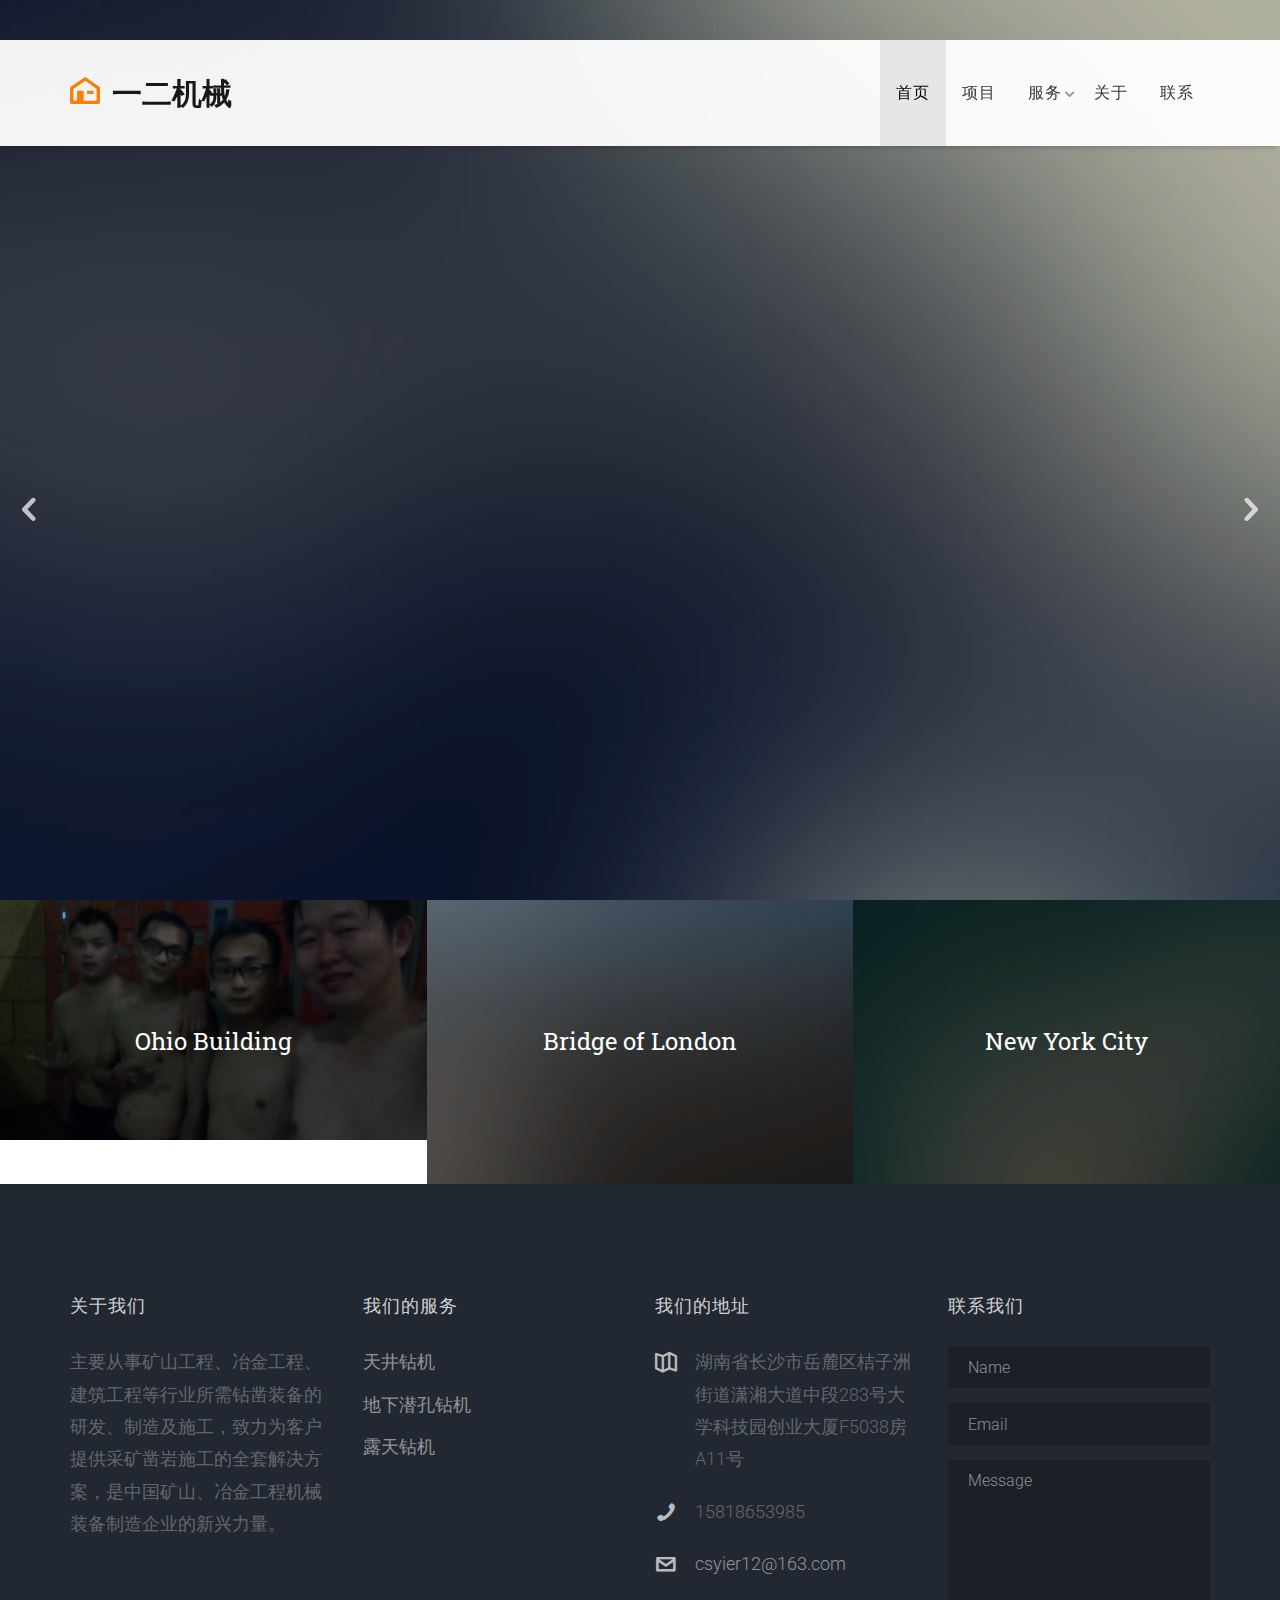
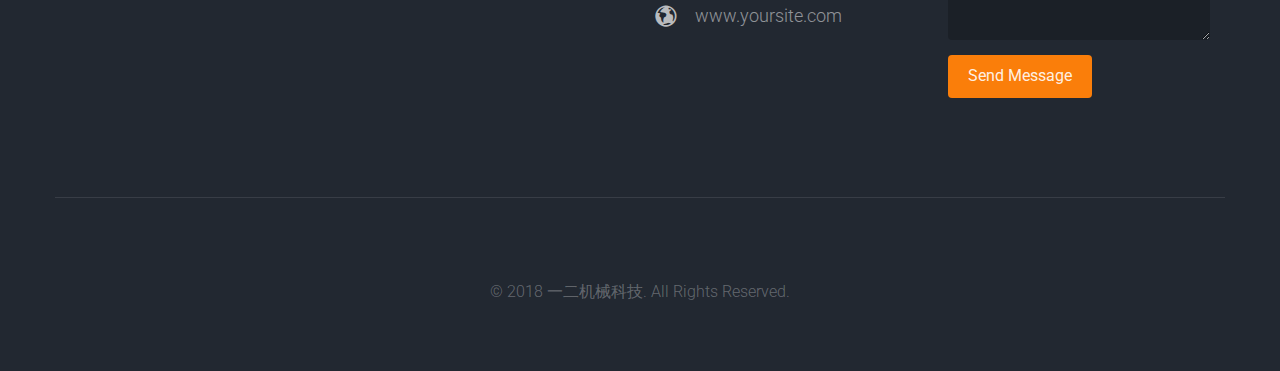
==== index.html @ ba4bfc46 "init" ====
<!DOCTYPE html>
<!--[if lt IE 7]>      <html class="no-js lt-ie9 lt-ie8 lt-ie7"> <![endif]-->
<!--[if IE 7]>         <html class="no-js lt-ie9 lt-ie8"> <![endif]-->
<!--[if IE 8]>         <html class="no-js lt-ie9"> <![endif]-->
<!--[if gt IE 8]><!--> <html class="no-js"> <!--<![endif]-->
	<head>
	<meta charset="utf-8">
	<meta http-equiv="X-UA-Compatible" content="IE=edge">
	<title>Beam &mdash; 100% Free Fully Responsive HTML5 Template by FREEHTML5.co</title>
	<meta name="viewport" content="width=device-width, initial-scale=1">
	<meta name="description" content="Free HTML5 Template by FREEHTML5.CO" />
	<meta name="keywords" content="free html5, free template, free bootstrap, html5, css3, mobile first, responsive" />
	<meta name="author" content="FREEHTML5.CO" />

  <!-- 
	//////////////////////////////////////////////////////

	FREE HTML5 TEMPLATE 
	DESIGNED & DEVELOPED by FREEHTML5.CO
		
	Website: 		http://freehtml5.co/
	Email: 			info@freehtml5.co
	Twitter: 		http://twitter.com/fh5co
	Facebook: 		https://www.facebook.com/fh5co

	//////////////////////////////////////////////////////
	 -->

  	<!-- Facebook and Twitter integration -->
	<meta property="og:title" content=""/>
	<meta property="og:image" content=""/>
	<meta property="og:url" content=""/>
	<meta property="og:site_name" content=""/>
	<meta property="og:description" content=""/>
	<meta name="twitter:title" content="" />
	<meta name="twitter:image" content="" />
	<meta name="twitter:url" content="" />
	<meta name="twitter:card" content="" />

	<!-- Place favicon.ico and apple-touch-icon.png in the root directory -->
	<link rel="shortcut icon" href="favicon.ico">

	<link href='https://fonts.googleapis.com/css?family=Roboto:400,100,300,700,900' rel='stylesheet' type='text/css'>
	<link href="https://fonts.googleapis.com/css?family=Roboto+Slab:300,400,700" rel="stylesheet">
	
	<!-- Animate.css -->
	<link rel="stylesheet" href="css/animate.css">
	<!-- Icomoon Icon Fonts-->
	<link rel="stylesheet" href="css/icomoon.css">
	<!-- Bootstrap  -->
	<link rel="stylesheet" href="css/bootstrap.css">
	<!-- Superfish -->
	<link rel="stylesheet" href="css/superfish.css">
	<!-- Flexslider  -->
	<link rel="stylesheet" href="css/flexslider.css">

	<link rel="stylesheet" href="css/style.css">


	<!-- Modernizr JS -->
	<script src="js/modernizr-2.6.2.min.js"></script>
	<!-- FOR IE9 below -->
	<!--[if lt IE 9]>
	<script src="js/respond.min.js"></script>
	<![endif]-->

	</head>
	<body>
		<div id="fh5co-wrapper">
		<div id="fh5co-page">
		<div id="fh5co-header">
			<header id="fh5co-header-section">
				<div class="container">
					<div class="nav-header">
						<a href="#" class="js-fh5co-nav-toggle fh5co-nav-toggle"><i></i></a>
						<h1 id="fh5co-logo"><a href="index.html"><i class="icon-home2"></i>一二机械</a></h1>
						<!-- START #fh5co-menu-wrap -->
						<nav id="fh5co-menu-wrap" role="navigation">
							<ul class="sf-menu" id="fh5co-primary-menu">
								<li>
									<a class="active" href="index.html">首页</a>
								</li>
								<li><a href="work.html">项目</a></li>
								<li>
									<a href="services.html" class="fh5co-sub-ddown">服务</a>
									 <ul class="fh5co-sub-menu">
									 	<li><a href="left-sidebar.html">Web Development</a></li>
									 	<li><a href="right-sidebar.html">Branding &amp; Identity</a></li>
										<li>
											<a href="#" class="fh5co-sub-ddown">Free HTML5</a>
											<ul class="fh5co-sub-menu">
												<li><a href="http://freehtml5.co/preview/?item=build-free-html5-bootstrap-template" target="_blank">Build</a></li>
												<li><a href="http://freehtml5.co/preview/?item=work-free-html5-template-bootstrap" target="_blank">Work</a></li>
												<li><a href="http://freehtml5.co/preview/?item=light-free-html5-template-bootstrap" target="_blank">Light</a></li>
												<li><a href="http://freehtml5.co/preview/?item=relic-free-html5-template-using-bootstrap" target="_blank">Relic</a></li>
												<li><a href="http://freehtml5.co/preview/?item=display-free-html5-template-using-bootstrap" target="_blank">Display</a></li>
												<li><a href="http://freehtml5.co/preview/?item=sprint-free-html5-template-bootstrap" target="_blank">Sprint</a></li>
											</ul>
										</li>
										<li><a href="#">UI Animation</a></li>
										<li><a href="#">Copywriting</a></li>
										<li><a href="#">Photography</a></li> 
									</ul>
								</li>
								<li><a href="about.html">关于</a></li>
								<li><a href="contact.html">联系</a></li>
							</ul>
						</nav>
					</div>
				</div>
			</header>		
		</div>
		<!-- end:fh5co-header -->
		<aside id="fh5co-hero" class="js-fullheight">
			<div class="flexslider js-fullheight">
				<ul class="slides">
			   	<li style="background-image: url(images/slide_1.jpg);">
			   		<div class="overlay-gradient"></div>
			   		<div class="container">
			   			<div class="col-md-5 col-sm-6 col-xs-12 js-fullheight slider-text">
			   				<div class="slider-text-inner">
			   					<div class="desc">
			   						<h2>We shape our buildings; thereafter they shape Us.</h2>
			   						<p><a href="#" class="btn btn-primary btn-outline">View Details</a></p>
			   					</div>
			   				</div>
			   			</div>
			   		</div>
			   	</li>
			   	<li style="background-image: url(images/slide_2.jpg);">
			   		<div class="overlay-gradient"></div>
			   		<div class="container">
			   			<div class="col-md-5 col-sm-6 col-xs-12 js-fullheight slider-text">
			   				<div class="slider-text-inner">
			   					<div class="desc">
			   						<h2>Architecture is a visual art, and the buildings speak for themselves.</h2>
			   						<p><a href="#" class="btn btn-primary btn-outline">View Details</a></p>
			   					</div>
			   				</div>
			   			</div>
			   		</div>
			   	</li>
			   	<li style="background-image: url(images/slide_3.jpg);">
			   		<div class="overlay-gradient"></div>
			   		<div class="container">
			   			<div class="col-md-5 col-sm-6 col-xs-12 js-fullheight slider-text">
			   				<div class="slider-text-inner">
			   					<div class="desc">
			   						<h2>Architecture begins where engineering ends.</h2>
			   						<p><a href="#" class="btn btn-primary btn-outline">View Details</a></p>
			   					</div>
			   				</div>
			   			</div>
			   		</div>
			   	</li>
			  	</ul>
		  	</div>
		</aside>
		<div id="fh5co-section">
			<div class="grid-project-section">
				<a href="#">
					<img src="images/test_01.jpg" alt="Project" class="img-responsive">
					<div class="desc text-center">
						<h2>Ohio Building</h2>
					</div>
				</a>
			</div>
			<div class="grid-project-section">
				<a href="#">
					<img src="images/project-2.jpg" alt="Project" class="img-responsive">
					<div class="desc text-center">
						<h2>Bridge of London</h2>
					</div>
				</a>
			</div>
			<div class="grid-project-section">
				<a href="#">
					<img src="images/project-3.jpg" alt="Project" class="img-responsive">
					<div class="desc text-center">
						<h2>New York City</h2>
					</div>
				</a>
			</div>
		</div>
		<footer>
			<div id="footer">
				<div class="container">
					<div class="row">
						<div class="col-md-3">
							<h3 class="section-title">关于我们</h3>
							<p>主要从事矿山工程、冶金工程、建筑工程等行业所需钻凿装备的研发、制造及施工，致力为客户提供采矿凿岩施工的全套解决方案，是中国矿山、冶金工程机械装备制造企业的新兴力量。
</p>
						</div>
						
						<div class="col-md-3">
							<h3 class="section-title">我们的服务</h3>
							<ul>
								<li><a href="#">天井钻机</a></li>
						<!-- 		<li><a href="#">Branding &amp; Identity</a></li> -->
								<li><a href="#">地下潜孔钻机</a></li>
								<li><a href="#">露天钻机</a></li>
					<!-- 			<li><a href="#">Free Bootstrap Template</a></li>
								<li><a href="#">Free HTML5 Template</a></li>
								<li><a href="#">Free HTML5 &amp; CSS3 Template</a></li>
								<li><a href="#">HandCrafted Templates</a></li> -->
							</ul>
						</div>

						<div class="col-md-3">
							<h3 class="section-title">我们的地址</h3>
							<ul class="contact-info">
								<li><i class="icon-map2"></i>湖南省长沙市岳麓区桔子洲街道潇湘大道中段283号大学科技园创业大厦F5038房A11号</li>
								<li><i class="icon-phone2"></i>15818653985</li>
								<li><i class="icon-envelope2"></i><a href="#">csyier12@163.com</a></li>
								<li><i class="icon-globe2"></i><a href="#">www.yoursite.com</a></li>
							</ul>
						</div>
						<div class="col-md-3">
							<h3 class="section-title">联系我们</h3>
							<form class="contact-form">
								<div class="form-group">
									<label for="name" class="sr-only">Name</label>
									<input type="name" class="form-control" id="name" placeholder="Name">
								</div>
								<div class="form-group">
									<label for="email" class="sr-only">Email</label>
									<input type="email" class="form-control" id="email" placeholder="Email">
								</div>
								<div class="form-group">
									<label for="message" class="sr-only">Message</label>
									<textarea class="form-control" id="message" rows="7" placeholder="Message"></textarea>
								</div>
								<div class="form-group">
									<input type="submit" id="btn-submit" class="btn btn-send-message btn-md" value="Send Message">
								</div>
							</form>
						</div>
					</div>
					<div class="row copy-right">
						<div class="col-md-6 col-md-offset-3 text-center">
						<!-- 	<p class="fh5co-social-icons">
								<a href="#"><i class="icon-twitter2"></i></a>
								<a href="#"><i class="icon-facebook2"></i></a>
								<a href="#"><i class="icon-instagram"></i></a>
								<a href="#"><i class="icon-dribbble2"></i></a>
								<a href="#"><i class="icon-youtube"></i></a>
							</p> -->

	
							<p>©  2018 一二机械科技. All Rights Reserved. <br>
			<!-- 					Made with <i class="icon-heart3"></i> by <a href="http://freehtml5.co/" target="_blank">Freehtml5.co</a> 
								/ Demo Images: <a href="https://unsplash.com/" target="_blank">Unsplash </a>,<a href="https://pexels.com/" target="_blank"> Pexels</a> <br> Colored Icons: <a href="http://flaticon.com" target="_blank">Flaticon</a> -->

							</p>
						</div>
					</div>
				</div>
			</div>
		</footer>
	

	</div>
	<!-- END fh5co-page -->

	</div>
	<!-- END fh5co-wrapper -->

	<!-- jQuery -->


	<script src="js/jquery.min.js"></script>
	<!-- jQuery Easing -->
	<script src="js/jquery.easing.1.3.js"></script>
	<!-- Bootstrap -->
	<script src="js/bootstrap.min.js"></script>
	<!-- Waypoints -->
	<script src="js/jquery.waypoints.min.js"></script>
	<!-- Superfish -->
	<script src="js/hoverIntent.js"></script>
	<script src="js/superfish.js"></script>
	<!-- Flexslider -->
	<script src="js/jquery.flexslider-min.js"></script>

	<!-- Main JS (Do not remove) -->
	<script src="js/main.js"></script>

	</body>
</html>
---- css/icomoon.css ----
@font-face {
    font-family: 'icomoon';
    src:    url('fonts/icomoon.eot?1oniuf');
    src:    url('fonts/icomoon.eot?1oniuf#iefix') format('embedded-opentype'),
        url('fonts/icomoon.ttf?1oniuf') format('truetype'),
        url('fonts/icomoon.woff?1oniuf') format('woff'),
        url('fonts/icomoon.svg?1oniuf#icomoon') format('svg');
    font-weight: normal;
    font-style: normal;
}

[class^="icon-"], [class*=" icon-"] {
    /* use !important to prevent issues with browser extensions that change fonts */
    font-family: 'icomoon' !important;
    speak: none;
    font-style: normal;
    font-weight: normal;
    font-variant: normal;
    text-transform: none;
    line-height: 1;

    /* Better Font Rendering =========== */
    -webkit-font-smoothing: antialiased;
    -moz-osx-font-smoothing: grayscale;
}

.icon-mobile:before {
    content: "\e000";
}
.icon-laptop:before {
    content: "\e001";
}
.icon-desktop:before {
    content: "\e002";
}
.icon-tablet:before {
    content: "\e003";
}
.icon-phone:before {
    content: "\e004";
}
.icon-document:before {
    content: "\e005";
}
.icon-documents:before {
    content: "\e006";
}
.icon-search:before {
    content: "\e007";
}
.icon-clipboard:before {
    content: "\e008";
}
.icon-newspaper:before {
    content: "\e009";
}
.icon-notebook:before {
    content: "\e00a";
}
.icon-book-open:before {
    content: "\e00b";
}
.icon-browser:before {
    content: "\e00c";
}
.icon-calendar:before {
    content: "\e00d";
}
.icon-presentation:before {
    content: "\e00e";
}
.icon-picture:before {
    content: "\e00f";
}
.icon-pictures:before {
    content: "\e010";
}
.icon-video:before {
    content: "\e011";
}
.icon-camera:before {
    content: "\e012";
}
.icon-printer:before {
    content: "\e013";
}
.icon-toolbox:before {
    content: "\e014";
}
.icon-briefcase:before {
    content: "\e015";
}
.icon-wallet:before {
    content: "\e016";
}
.icon-gift:before {
    content: "\e017";
}
.icon-bargraph:before {
    content: "\e018";
}
.icon-grid:before {
    content: "\e019";
}
.icon-expand:before {
    content: "\e01a";
}
.icon-focus:before {
    content: "\e01b";
}
.icon-edit:before {
    content: "\e01c";
}
.icon-adjustments:before {
    content: "\e01d";
}
.icon-ribbon:before {
    content: "\e01e";
}
.icon-hourglass:before {
    content: "\e01f";
}
.icon-lock:before {
    content: "\e020";
}
.icon-megaphone:before {
    content: "\e021";
}
.icon-shield:before {
    content: "\e022";
}
.icon-trophy:before {
    content: "\e023";
}
.icon-flag:before {
    content: "\e024";
}
.icon-map:before {
    content: "\e025";
}
.icon-puzzle:before {
    content: "\e026";
}
.icon-basket:before {
    content: "\e027";
}
.icon-envelope:before {
    content: "\e028";
}
.icon-streetsign:before {
    content: "\e029";
}
.icon-telescope:before {
    content: "\e02a";
}
.icon-gears:before {
    content: "\e02b";
}
.icon-key:before {
    content: "\e02c";
}
.icon-paperclip:before {
    content: "\e02d";
}
.icon-attachment:before {
    content: "\e02e";
}
.icon-pricetags:before {
    content: "\e02f";
}
.icon-lightbulb:before {
    content: "\e030";
}
.icon-layers:before {
    content: "\e031";
}
.icon-pencil:before {
    content: "\e032";
}
.icon-tools:before {
    content: "\e033";
}
.icon-tools-2:before {
    content: "\e034";
}
.icon-scissors:before {
    content: "\e035";
}
.icon-paintbrush:before {
    content: "\e036";
}
.icon-magnifying-glass:before {
    content: "\e037";
}
.icon-circle-compass:before {
    content: "\e038";
}
.icon-linegraph:before {
    content: "\e039";
}
.icon-mic:before {
    content: "\e03a";
}
.icon-strategy:before {
    content: "\e03b";
}
.icon-beaker:before {
    content: "\e03c";
}
.icon-caution:before {
    content: "\e03d";
}
.icon-recycle:before {
    content: "\e03e";
}
.icon-anchor:before {
    content: "\e03f";
}
.icon-profile-male:before {
    content: "\e040";
}
.icon-profile-female:before {
    content: "\e041";
}
.icon-bike:before {
    content: "\e042";
}
.icon-wine:before {
    content: "\e043";
}
.icon-hotairballoon:before {
    content: "\e044";
}
.icon-globe:before {
    content: "\e045";
}
.icon-genius:before {
    content: "\e046";
}
.icon-map-pin:before {
    content: "\e047";
}
.icon-dial:before {
    content: "\e048";
}
.icon-chat:before {
    content: "\e049";
}
.icon-heart:before {
    content: "\e04a";
}
.icon-cloud:before {
    content: "\e04b";
}
.icon-upload:before {
    content: "\e04c";
}
.icon-download:before {
    content: "\e04d";
}
.icon-target:before {
    content: "\e04e";
}
.icon-hazardous:before {
    content: "\e04f";
}
.icon-piechart:before {
    content: "\e050";
}
.icon-speedometer:before {
    content: "\e051";
}
.icon-global:before {
    content: "\e052";
}
.icon-compass:before {
    content: "\e053";
}
.icon-lifesaver:before {
    content: "\e054";
}
.icon-clock:before {
    content: "\e055";
}
.icon-aperture:before {
    content: "\e056";
}
.icon-quote:before {
    content: "\e057";
}
.icon-scope:before {
    content: "\e058";
}
.icon-alarmclock:before {
    content: "\e059";
}
.icon-refresh:before {
    content: "\e05a";
}
.icon-happy:before {
    content: "\e05b";
}
.icon-sad:before {
    content: "\e05c";
}
.icon-facebook:before {
    content: "\e05d";
}
.icon-twitter:before {
    content: "\e05e";
}
.icon-googleplus:before {
    content: "\e05f";
}
.icon-rss:before {
    content: "\e060";
}
.icon-tumblr:before {
    content: "\e061";
}
.icon-linkedin:before {
    content: "\e062";
}
.icon-dribbble:before {
    content: "\e063";
}
.icon-box2:before {
    content: "\ea82";
}
.icon-write:before {
    content: "\ea83";
}
.icon-clock2:before {
    content: "\ea84";
}
.icon-reply2:before {
    content: "\ea85";
}
.icon-reply-all2:before {
    content: "\ea86";
}
.icon-forward2:before {
    content: "\ea87";
}
.icon-flag2:before {
    content: "\ea88";
}
.icon-search2:before {
    content: "\ea89";
}
.icon-trash2:before {
    content: "\ea8a";
}
.icon-envelope2:before {
    content: "\ea8b";
}
.icon-bubble:before {
    content: "\ea8c";
}
.icon-bubbles:before {
    content: "\ea8d";
}
.icon-user2:before {
    content: "\ea8e";
}
.icon-users2:before {
    content: "\ea8f";
}
.icon-cloud2:before {
    content: "\ea90";
}
.icon-download2:before {
    content: "\ea91";
}
.icon-upload2:before {
    content: "\ea92";
}
.icon-rain:before {
    content: "\ea93";
}
.icon-sun:before {
    content: "\ea94";
}
.icon-moon2:before {
    content: "\ea95";
}
.icon-bell2:before {
    content: "\ea96";
}
.icon-folder2:before {
    content: "\ea97";
}
.icon-pin2:before {
    content: "\ea98";
}
.icon-sound2:before {
    content: "\ea99";
}
.icon-microphone:before {
    content: "\ea9a";
}
.icon-camera2:before {
    content: "\ea9b";
}
.icon-image2:before {
    content: "\ea9c";
}
.icon-cog2:before {
    content: "\ea9d";
}
.icon-calendar2:before {
    content: "\ea9e";
}
.icon-book2:before {
    content: "\ea9f";
}
.icon-map-marker:before {
    content: "\eaa0";
}
.icon-store:before {
    content: "\eaa1";
}
.icon-support:before {
    content: "\eaa2";
}
.icon-tag2:before {
    content: "\eaa3";
}
.icon-heart2:before {
    content: "\eaa4";
}
.icon-video-camera:before {
    content: "\eaa5";
}
.icon-trophy2:before {
    content: "\eaa6";
}
.icon-cart:before {
    content: "\eaa7";
}
.icon-eye2:before {
    content: "\eaa8";
}
.icon-cancel:before {
    content: "\eaa9";
}
.icon-chart:before {
    content: "\eaaa";
}
.icon-target2:before {
    content: "\eaab";
}
.icon-printer2:before {
    content: "\eaac";
}
.icon-location2:before {
    content: "\eaad";
}
.icon-bookmark2:before {
    content: "\eaae";
}
.icon-monitor:before {
    content: "\eaaf";
}
.icon-cross2:before {
    content: "\eab0";
}
.icon-plus2:before {
    content: "\eab1";
}
.icon-left:before {
    content: "\eab2";
}
.icon-up:before {
    content: "\eab3";
}
.icon-browser2:before {
    content: "\eab4";
}
.icon-windows:before {
    content: "\eab5";
}
.icon-switch2:before {
    content: "\eab6";
}
.icon-dashboard:before {
    content: "\eab7";
}
.icon-play:before {
    content: "\eab8";
}
.icon-fast-forward:before {
    content: "\eab9";
}
.icon-next:before {
    content: "\eaba";
}
.icon-refresh2:before {
    content: "\eabb";
}
.icon-film:before {
    content: "\eabc";
}
.icon-home2:before {
    content: "\eabd";
}
.icon-add-to-list:before {
    content: "\e901";
}
.icon-classic-computer:before {
    content: "\e902";
}
.icon-controller-fast-backward:before {
    content: "\e903";
}
.icon-creative-commons-attribution:before {
    content: "\e904";
}
.icon-creative-commons-noderivs:before {
    content: "\e905";
}
.icon-creative-commons-noncommercial-eu:before {
    content: "\e906";
}
.icon-creative-commons-noncommercial-us:before {
    content: "\e907";
}
.icon-creative-commons-public-domain:before {
    content: "\e908";
}
.icon-creative-commons-remix:before {
    content: "\e909";
}
.icon-creative-commons-share:before {
    content: "\e90a";
}
.icon-creative-commons-sharealike:before {
    content: "\e90b";
}
.icon-creative-commons:before {
    content: "\e90c";
}
.icon-document-landscape:before {
    content: "\e90d";
}
.icon-remove-user:before {
    content: "\e90e";
}
.icon-warning:before {
    content: "\e90f";
}
.icon-arrow-bold-down:before {
    content: "\e910";
}
.icon-arrow-bold-left:before {
    content: "\e911";
}
.icon-arrow-bold-right:before {
    content: "\e912";
}
.icon-arrow-bold-up:before {
    content: "\e913";
}
.icon-arrow-down:before {
    content: "\e914";
}
.icon-arrow-left:before {
    content: "\e915";
}
.icon-arrow-long-down:before {
    content: "\e916";
}
.icon-arrow-long-left:before {
    content: "\e917";
}
.icon-arrow-long-right:before {
    content: "\e918";
}
.icon-arrow-long-up:before {
    content: "\e919";
}
.icon-arrow-right:before {
    content: "\e91a";
}
.icon-arrow-up:before {
    content: "\e91b";
}
.icon-arrow-with-circle-down:before {
    content: "\e91c";
}
.icon-arrow-with-circle-left:before {
    content: "\e91d";
}
.icon-arrow-with-circle-right:before {
    content: "\e91e";
}
.icon-arrow-with-circle-up:before {
    content: "\e91f";
}
.icon-bookmark:before {
    content: "\e920";
}
.icon-bookmarks:before {
    content: "\e921";
}
.icon-chevron-down:before {
    content: "\e922";
}
.icon-chevron-left:before {
    content: "\e923";
}
.icon-chevron-right:before {
    content: "\e924";
}
.icon-chevron-small-down:before {
    content: "\e925";
}
.icon-chevron-small-left:before {
    content: "\e926";
}
.icon-chevron-small-right:before {
    content: "\e927";
}
.icon-chevron-small-up:before {
    content: "\e928";
}
.icon-chevron-thin-down:before {
    content: "\e929";
}
.icon-chevron-thin-left:before {
    content: "\e92a";
}
.icon-chevron-thin-right:before {
    content: "\e92b";
}
.icon-chevron-thin-up:before {
    content: "\e92c";
}
.icon-chevron-up:before {
    content: "\e92d";
}
.icon-chevron-with-circle-down:before {
    content: "\e92e";
}
.icon-chevron-with-circle-left:before {
    content: "\e92f";
}
.icon-chevron-with-circle-right:before {
    content: "\e930";
}
.icon-chevron-with-circle-up:before {
    content: "\e931";
}
.icon-cloud3:before {
    content: "\e932";
}
.icon-controller-fast-forward:before {
    content: "\e933";
}
.icon-controller-jump-to-start:before {
    content: "\e934";
}
.icon-controller-next:before {
    content: "\e935";
}
.icon-controller-paus:before {
    content: "\e936";
}
.icon-controller-play:before {
    content: "\e937";
}
.icon-controller-record:before {
    content: "\e938";
}
.icon-controller-stop:before {
    content: "\e939";
}
.icon-controller-volume:before {
    content: "\e93a";
}
.icon-dot-single:before {
    content: "\e93b";
}
.icon-dots-three-horizontal:before {
    content: "\e93c";
}
.icon-dots-three-vertical:before {
    content: "\e93d";
}
.icon-dots-two-horizontal:before {
    content: "\e93e";
}
.icon-dots-two-vertical:before {
    content: "\e93f";
}
.icon-download3:before {
    content: "\e940";
}
.icon-emoji-flirt:before {
    content: "\e941";
}
.icon-flow-branch:before {
    content: "\e942";
}
.icon-flow-cascade:before {
    content: "\e943";
}
.icon-flow-line:before {
    content: "\e944";
}
.icon-flow-parallel:before {
    content: "\e945";
}
.icon-flow-tree:before {
    content: "\e946";
}
.icon-install:before {
    content: "\e947";
}
.icon-layers2:before {
    content: "\e948";
}
.icon-open-book:before {
    content: "\e949";
}
.icon-resize-100:before {
    content: "\e94a";
}
.icon-resize-full-screen:before {
    content: "\e94b";
}
.icon-save:before {
    content: "\e94c";
}
.icon-select-arrows:before {
    content: "\e94d";
}
.icon-sound-mute:before {
    content: "\e94e";
}
.icon-sound:before {
    content: "\e94f";
}
.icon-trash:before {
    content: "\e950";
}
.icon-triangle-down:before {
    content: "\e951";
}
.icon-triangle-left:before {
    content: "\e952";
}
.icon-triangle-right:before {
    content: "\e953";
}
.icon-triangle-up:before {
    content: "\e954";
}
.icon-uninstall:before {
    content: "\e955";
}
.icon-upload-to-cloud:before {
    content: "\e956";
}
.icon-upload3:before {
    content: "\e957";
}
.icon-add-user:before {
    content: "\e958";
}
.icon-address:before {
    content: "\e959";
}
.icon-adjust:before {
    content: "\e95a";
}
.icon-air:before {
    content: "\e95b";
}
.icon-aircraft-landing:before {
    content: "\e95c";
}
.icon-aircraft-take-off:before {
    content: "\e95d";
}
.icon-aircraft:before {
    content: "\e95e";
}
.icon-align-bottom:before {
    content: "\e95f";
}
.icon-align-horizontal-middle:before {
    content: "\e960";
}
.icon-align-left:before {
    content: "\e961";
}
.icon-align-right:before {
    content: "\e962";
}
.icon-align-top:before {
    content: "\e963";
}
.icon-align-vertical-middle:before {
    content: "\e964";
}
.icon-archive:before {
    content: "\e965";
}
.icon-area-graph:before {
    content: "\e966";
}
.icon-attachment2:before {
    content: "\e967";
}
.icon-awareness-ribbon:before {
    content: "\e968";
}
.icon-back-in-time:before {
    content: "\e969";
}
.icon-back:before {
    content: "\e96a";
}
.icon-bar-graph:before {
    content: "\e96b";
}
.icon-battery:before {
    content: "\e96c";
}
.icon-beamed-note:before {
    content: "\e96d";
}
.icon-bell:before {
    content: "\e96e";
}
.icon-blackboard:before {
    content: "\e96f";
}
.icon-block:before {
    content: "\e970";
}
.icon-book:before {
    content: "\e971";
}
.icon-bowl:before {
    content: "\e972";
}
.icon-box:before {
    content: "\e973";
}
.icon-briefcase2:before {
    content: "\e974";
}
.icon-browser3:before {
    content: "\e975";
}
.icon-brush:before {
    content: "\e976";
}
.icon-bucket:before {
    content: "\e977";
}
.icon-cake:before {
    content: "\e978";
}
.icon-calculator:before {
    content: "\e979";
}
.icon-calendar3:before {
    content: "\e97a";
}
.icon-camera3:before {
    content: "\e97b";
}
.icon-ccw:before {
    content: "\e97c";
}
.icon-chat2:before {
    content: "\e97d";
}
.icon-check:before {
    content: "\e97e";
}
.icon-circle-with-cross:before {
    content: "\e97f";
}
.icon-circle-with-minus:before {
    content: "\e980";
}
.icon-circle-with-plus:before {
    content: "\e981";
}
.icon-circle:before {
    content: "\e982";
}
.icon-circular-graph:before {
    content: "\e983";
}
.icon-clapperboard:before {
    content: "\e984";
}
.icon-clipboard2:before {
    content: "\e985";
}
.icon-clock3:before {
    content: "\e986";
}
.icon-code:before {
    content: "\e987";
}
.icon-cog:before {
    content: "\e988";
}
.icon-colours:before {
    content: "\e989";
}
.icon-compass2:before {
    content: "\e98a";
}
.icon-copy:before {
    content: "\e98b";
}
.icon-credit-card:before {
    content: "\e98c";
}
.icon-credit:before {
    content: "\e98d";
}
.icon-cross:before {
    content: "\e98e";
}
.icon-cup:before {
    content: "\e98f";
}
.icon-cw:before {
    content: "\e990";
}
.icon-cycle:before {
    content: "\e991";
}
.icon-database:before {
    content: "\e992";
}
.icon-dial-pad:before {
    content: "\e993";
}
.icon-direction:before {
    content: "\e994";
}
.icon-document2:before {
    content: "\e995";
}
.icon-documents2:before {
    content: "\e996";
}
.icon-drink:before {
    content: "\e997";
}
.icon-drive:before {
    content: "\e998";
}
.icon-drop:before {
    content: "\e999";
}
.icon-edit2:before {
    content: "\e99a";
}
.icon-email:before {
    content: "\e99b";
}
.icon-emoji-happy:before {
    content: "\e99c";
}
.icon-emoji-neutral:before {
    content: "\e99d";
}
.icon-emoji-sad:before {
    content: "\e99e";
}
.icon-erase:before {
    content: "\e99f";
}
.icon-eraser:before {
    content: "\e9a0";
}
.icon-export:before {
    content: "\e9a1";
}
.icon-eye:before {
    content: "\e9a2";
}
.icon-feather:before {
    content: "\e9a3";
}
.icon-flag3:before {
    content: "\e9a4";
}
.icon-flash:before {
    content: "\e9a5";
}
.icon-flashlight:before {
    content: "\e9a6";
}
.icon-flat-brush:before {
    content: "\e9a7";
}
.icon-folder-images:before {
    content: "\e9a8";
}
.icon-folder-music:before {
    content: "\e9a9";
}
.icon-folder-video:before {
    content: "\e9aa";
}
.icon-folder:before {
    content: "\e9ab";
}
.icon-forward:before {
    content: "\e9ac";
}
.icon-funnel:before {
    content: "\e9ad";
}
.icon-game-controller:before {
    content: "\e9ae";
}
.icon-gauge:before {
    content: "\e9af";
}
.icon-globe2:before {
    content: "\e9b0";
}
.icon-graduation-cap:before {
    content: "\e9b1";
}
.icon-grid2:before {
    content: "\e9b2";
}
.icon-hair-cross:before {
    content: "\e9b3";
}
.icon-hand:before {
    content: "\e9b4";
}
.icon-heart-outlined:before {
    content: "\e9b5";
}
.icon-heart3:before {
    content: "\e9b6";
}
.icon-help-with-circle:before {
    content: "\e9b7";
}
.icon-help:before {
    content: "\e9b8";
}
.icon-home:before {
    content: "\e9b9";
}
.icon-hour-glass:before {
    content: "\e9ba";
}
.icon-image-inverted:before {
    content: "\e9bb";
}
.icon-image:before {
    content: "\e9bc";
}
.icon-images:before {
    content: "\e9bd";
}
.icon-inbox:before {
    content: "\e9be";
}
.icon-infinity:before {
    content: "\e9bf";
}
.icon-info-with-circle:before {
    content: "\e9c0";
}
.icon-info:before {
    content: "\e9c1";
}
.icon-key2:before {
    content: "\e9c2";
}
.icon-keyboard:before {
    content: "\e9c3";
}
.icon-lab-flask:before {
    content: "\e9c4";
}
.icon-landline:before {
    content: "\e9c5";
}
.icon-language:before {
    content: "\e9c6";
}
.icon-laptop2:before {
    content: "\e9c7";
}
.icon-leaf:before {
    content: "\e9c8";
}
.icon-level-down:before {
    content: "\e9c9";
}
.icon-level-up:before {
    content: "\e9ca";
}
.icon-lifebuoy:before {
    content: "\e9cb";
}
.icon-light-bulb:before {
    content: "\e9cc";
}
.icon-light-down:before {
    content: "\e9cd";
}
.icon-light-up:before {
    content: "\e9ce";
}
.icon-line-graph:before {
    content: "\e9cf";
}
.icon-link:before {
    content: "\e9d0";
}
.icon-list:before {
    content: "\e9d1";
}
.icon-location-pin:before {
    content: "\e9d2";
}
.icon-location:before {
    content: "\e9d3";
}
.icon-lock-open:before {
    content: "\e9d4";
}
.icon-lock2:before {
    content: "\e9d5";
}
.icon-log-out:before {
    content: "\e9d6";
}
.icon-login:before {
    content: "\e9d7";
}
.icon-loop:before {
    content: "\e9d8";
}
.icon-magnet:before {
    content: "\e9d9";
}
.icon-magnifying-glass2:before {
    content: "\e9da";
}
.icon-mail:before {
    content: "\e9db";
}
.icon-man:before {
    content: "\e9dc";
}
.icon-map2:before {
    content: "\e9dd";
}
.icon-mask:before {
    content: "\e9de";
}
.icon-medal:before {
    content: "\e9df";
}
.icon-megaphone2:before {
    content: "\e9e0";
}
.icon-menu:before {
    content: "\e9e1";
}
.icon-message:before {
    content: "\e9e2";
}
.icon-mic2:before {
    content: "\e9e3";
}
.icon-minus:before {
    content: "\e9e4";
}
.icon-mobile2:before {
    content: "\e9e5";
}
.icon-modern-mic:before {
    content: "\e9e6";
}
.icon-moon:before {
    content: "\e9e7";
}
.icon-mouse:before {
    content: "\e9e8";
}
.icon-music:before {
    content: "\e9e9";
}
.icon-network:before {
    content: "\e9ea";
}
.icon-new-message:before {
    content: "\e9eb";
}
.icon-new:before {
    content: "\e9ec";
}
.icon-news:before {
    content: "\e9ed";
}
.icon-note:before {
    content: "\e9ee";
}
.icon-notification:before {
    content: "\e9ef";
}
.icon-old-mobile:before {
    content: "\e9f0";
}
.icon-old-phone:before {
    content: "\e9f1";
}
.icon-palette:before {
    content: "\e9f2";
}
.icon-paper-plane:before {
    content: "\e9f3";
}
.icon-pencil2:before {
    content: "\e9f4";
}
.icon-phone2:before {
    content: "\e9f5";
}
.icon-pie-chart:before {
    content: "\e9f6";
}
.icon-pin:before {
    content: "\e9f7";
}
.icon-plus:before {
    content: "\e9f8";
}
.icon-popup:before {
    content: "\e9f9";
}
.icon-power-plug:before {
    content: "\e9fa";
}
.icon-price-ribbon:before {
    content: "\e9fb";
}
.icon-price-tag:before {
    content: "\e9fc";
}
.icon-print:before {
    content: "\e9fd";
}
.icon-progress-empty:before {
    content: "\e9fe";
}
.icon-progress-full:before {
    content: "\e9ff";
}
.icon-progress-one:before {
    content: "\ea00";
}
.icon-progress-two:before {
    content: "\ea01";
}
.icon-publish:before {
    content: "\ea02";
}
.icon-quote2:before {
    content: "\ea03";
}
.icon-radio:before {
    content: "\ea04";
}
.icon-reply-all:before {
    content: "\ea05";
}
.icon-reply:before {
    content: "\ea06";
}
.icon-retweet:before {
    content: "\ea07";
}
.icon-rocket:before {
    content: "\ea08";
}
.icon-round-brush:before {
    content: "\ea09";
}
.icon-rss2:before {
    content: "\ea0a";
}
.icon-ruler:before {
    content: "\ea0b";
}
.icon-scissors2:before {
    content: "\ea0c";
}
.icon-share-alternitive:before {
    content: "\ea0d";
}
.icon-share:before {
    content: "\ea0e";
}
.icon-shareable:before {
    content: "\ea0f";
}
.icon-shield2:before {
    content: "\ea10";
}
.icon-shop:before {
    content: "\ea11";
}
.icon-shopping-bag:before {
    content: "\ea12";
}
.icon-shopping-basket:before {
    content: "\ea13";
}
.icon-shopping-cart:before {
    content: "\ea14";
}
.icon-shuffle:before {
    content: "\ea15";
}
.icon-signal:before {
    content: "\ea16";
}
.icon-sound-mix:before {
    content: "\ea17";
}
.icon-sports-club:before {
    content: "\ea18";
}
.icon-spreadsheet:before {
    content: "\ea19";
}
.icon-squared-cross:before {
    content: "\ea1a";
}
.icon-squared-minus:before {
    content: "\ea1b";
}
.icon-squared-plus:before {
    content: "\ea1c";
}
.icon-star-outlined:before {
    content: "\ea1d";
}
.icon-star:before {
    content: "\ea1e";
}
.icon-stopwatch:before {
    content: "\ea1f";
}
.icon-suitcase:before {
    content: "\ea20";
}
.icon-swap:before {
    content: "\ea21";
}
.icon-sweden:before {
    content: "\ea22";
}
.icon-switch:before {
    content: "\ea23";
}
.icon-tablet2:before {
    content: "\ea24";
}
.icon-tag:before {
    content: "\ea25";
}
.icon-text-document-inverted:before {
    content: "\ea26";
}
.icon-text-document:before {
    content: "\ea27";
}
.icon-text:before {
    content: "\ea28";
}
.icon-thermometer:before {
    content: "\ea29";
}
.icon-thumbs-down:before {
    content: "\ea2a";
}
.icon-thumbs-up:before {
    content: "\ea2b";
}
.icon-thunder-cloud:before {
    content: "\ea2c";
}
.icon-ticket:before {
    content: "\ea2d";
}
.icon-time-slot:before {
    content: "\ea2e";
}
.icon-tools2:before {
    content: "\ea2f";
}
.icon-traffic-cone:before {
    content: "\ea30";
}
.icon-tree:before {
    content: "\ea31";
}
.icon-trophy3:before {
    content: "\ea32";
}
.icon-tv:before {
    content: "\ea33";
}
.icon-typing:before {
    content: "\ea34";
}
.icon-unread:before {
    content: "\ea35";
}
.icon-untag:before {
    content: "\ea36";
}
.icon-user:before {
    content: "\ea37";
}
.icon-users:before {
    content: "\ea38";
}
.icon-v-card:before {
    content: "\ea39";
}
.icon-video2:before {
    content: "\ea3a";
}
.icon-vinyl:before {
    content: "\ea3b";
}
.icon-voicemail:before {
    content: "\ea3c";
}
.icon-wallet2:before {
    content: "\ea3d";
}
.icon-water:before {
    content: "\ea3e";
}
.icon-500px-with-circle:before {
    content: "\ea3f";
}
.icon-500px:before {
    content: "\ea40";
}
.icon-basecamp:before {
    content: "\ea41";
}
.icon-behance:before {
    content: "\ea42";
}
.icon-creative-cloud:before {
    content: "\ea43";
}
.icon-dropbox:before {
    content: "\ea44";
}
.icon-evernote:before {
    content: "\ea45";
}
.icon-flattr:before {
    content: "\ea46";
}
.icon-foursquare:before {
    content: "\ea47";
}
.icon-google-drive:before {
    content: "\ea48";
}
.icon-google-hangouts:before {
    content: "\ea49";
}
.icon-grooveshark:before {
    content: "\ea4a";
}
.icon-icloud:before {
    content: "\ea4b";
}
.icon-mixi:before {
    content: "\ea4c";
}
.icon-onedrive:before {
    content: "\ea4d";
}
.icon-paypal:before {
    content: "\ea4e";
}
.icon-picasa:before {
    content: "\ea4f";
}
.icon-qq:before {
    content: "\ea50";
}
.icon-rdio-with-circle:before {
    content: "\ea51";
}
.icon-renren:before {
    content: "\ea52";
}
.icon-scribd:before {
    content: "\ea53";
}
.icon-sina-weibo:before {
    content: "\ea54";
}
.icon-skype-with-circle:before {
    content: "\ea55";
}
.icon-skype:before {
    content: "\ea56";
}
.icon-slideshare:before {
    content: "\ea57";
}
.icon-smashing:before {
    content: "\ea58";
}
.icon-soundcloud:before {
    content: "\ea59";
}
.icon-spotify-with-circle:before {
    content: "\ea5a";
}
.icon-spotify:before {
    content: "\ea5b";
}
.icon-swarm:before {
    content: "\ea5c";
}
.icon-vine-with-circle:before {
    content: "\ea5d";
}
.icon-vine:before {
    content: "\ea5e";
}
.icon-vk-alternitive:before {
    content: "\ea5f";
}
.icon-vk-with-circle:before {
    content: "\ea60";
}
.icon-vk:before {
    content: "\ea61";
}
.icon-xing-with-circle:before {
    content: "\ea62";
}
.icon-xing:before {
    content: "\ea63";
}
.icon-yelp:before {
    content: "\ea64";
}
.icon-dribbble-with-circle:before {
    content: "\ea65";
}
.icon-dribbble2:before {
    content: "\ea66";
}
.icon-facebook-with-circle:before {
    content: "\ea67";
}
.icon-facebook2:before {
    content: "\ea68";
}
.icon-flickr-with-circle:before {
    content: "\ea69";
}
.icon-flickr:before {
    content: "\ea6a";
}
.icon-github-with-circle:before {
    content: "\ea6b";
}
.icon-github:before {
    content: "\ea6c";
}
.icon-google-with-circle:before {
    content: "\ea6d";
}
.icon-google:before {
    content: "\ea6e";
}
.icon-instagram-with-circle:before {
    content: "\ea6f";
}
.icon-instagram:before {
    content: "\ea70";
}
.icon-lastfm-with-circle:before {
    content: "\ea71";
}
.icon-lastfm:before {
    content: "\ea72";
}
.icon-linkedin-with-circle:before {
    content: "\ea73";
}
.icon-linkedin2:before {
    content: "\ea74";
}
.icon-pinterest-with-circle:before {
    content: "\ea75";
}
.icon-pinterest:before {
    content: "\ea76";
}
.icon-rdio:before {
    content: "\ea77";
}
.icon-stumbleupon-with-circle:before {
    content: "\ea78";
}
.icon-stumbleupon:before {
    content: "\ea79";
}
.icon-tumblr-with-circle:before {
    content: "\ea7a";
}
.icon-tumblr2:before {
    content: "\ea7b";
}
.icon-twitter-with-circle:before {
    content: "\ea7c";
}
.icon-twitter2:before {
    content: "\ea7d";
}
.icon-vimeo-with-circle:before {
    content: "\ea7e";
}
.icon-vimeo:before {
    content: "\ea7f";
}
.icon-youtube-with-circle:before {
    content: "\ea80";
}
.icon-youtube:before {
    content: "\ea81";
}
.icon-home3:before {
    content: "\eabe";
}
.icon-home22:before {
    content: "\eabf";
}
.icon-home32:before {
    content: "\eac0";
}
.icon-office:before {
    content: "\eac1";
}
.icon-newspaper2:before {
    content: "\eac2";
}
.icon-pencil3:before {
    content: "\eac3";
}
.icon-pencil22:before {
    content: "\eac4";
}
.icon-quill:before {
    content: "\eac5";
}
.icon-pen:before {
    content: "\eac6";
}
.icon-blog:before {
    content: "\eac7";
}
.icon-eyedropper:before {
    content: "\eac8";
}
.icon-droplet:before {
    content: "\eac9";
}
.icon-paint-format:before {
    content: "\eaca";
}
.icon-image3:before {
    content: "\eacb";
}
.icon-images2:before {
    content: "\eacc";
}
.icon-camera4:before {
    content: "\eacd";
}
.icon-headphones:before {
    content: "\eace";
}
.icon-music2:before {
    content: "\eacf";
}
.icon-play2:before {
    content: "\ead0";
}
.icon-film2:before {
    content: "\ead1";
}
.icon-video-camera2:before {
    content: "\ead2";
}
.icon-dice:before {
    content: "\ead3";
}
.icon-pacman:before {
    content: "\ead4";
}
.icon-spades:before {
    content: "\ead5";
}
.icon-clubs:before {
    content: "\ead6";
}
.icon-diamonds:before {
    content: "\ead7";
}
.icon-bullhorn:before {
    content: "\ead8";
}
.icon-connection:before {
    content: "\ead9";
}
.icon-podcast:before {
    content: "\eada";
}
.icon-feed:before {
    content: "\eadb";
}
.icon-mic3:before {
    content: "\eadc";
}
.icon-book3:before {
    content: "\eadd";
}
.icon-books:before {
    content: "\eade";
}
.icon-library:before {
    content: "\eadf";
}
.icon-file-text:before {
    content: "\eae0";
}
.icon-profile:before {
    content: "\eae1";
}
.icon-file-empty:before {
    content: "\eae2";
}
.icon-files-empty:before {
    content: "\eae3";
}
.icon-file-text2:before {
    content: "\eae4";
}
.icon-file-picture:before {
    content: "\eae5";
}
.icon-file-music:before {
    content: "\eae6";
}
.icon-file-play:before {
    content: "\eae7";
}
.icon-file-video:before {
    content: "\eae8";
}
.icon-file-zip:before {
    content: "\eae9";
}
.icon-copy2:before {
    content: "\eaea";
}
.icon-paste:before {
    content: "\eaeb";
}
.icon-stack:before {
    content: "\eaec";
}
.icon-folder3:before {
    content: "\eaed";
}
.icon-folder-open:before {
    content: "\eaee";
}
.icon-folder-plus:before {
    content: "\eaef";
}
.icon-folder-minus:before {
    content: "\eaf0";
}
.icon-folder-download:before {
    content: "\eaf1";
}
.icon-folder-upload:before {
    content: "\eaf2";
}
.icon-price-tag2:before {
    content: "\eaf3";
}
.icon-price-tags:before {
    content: "\eaf4";
}
.icon-barcode:before {
    content: "\eaf5";
}
.icon-qrcode:before {
    content: "\eaf6";
}
.icon-ticket2:before {
    content: "\eaf7";
}
.icon-cart2:before {
    content: "\eaf8";
}
.icon-coin-dollar:before {
    content: "\eaf9";
}
.icon-coin-euro:before {
    content: "\eafa";
}
.icon-coin-pound:before {
    content: "\eafb";
}
.icon-coin-yen:before {
    content: "\eafc";
}
.icon-credit-card2:before {
    content: "\eafd";
}
.icon-calculator2:before {
    content: "\eafe";
}
.icon-lifebuoy2:before {
    content: "\eaff";
}
.icon-phone3:before {
    content: "\eb00";
}
.icon-phone-hang-up:before {
    content: "\eb01";
}
.icon-address-book:before {
    content: "\eb02";
}
.icon-envelop:before {
    content: "\eb03";
}
.icon-pushpin:before {
    content: "\eb04";
}
.icon-location3:before {
    content: "\eb05";
}
.icon-location22:before {
    content: "\eb06";
}
.icon-compass3:before {
    content: "\eb07";
}
.icon-compass22:before {
    content: "\eb08";
}
.icon-map3:before {
    content: "\eb09";
}
.icon-map22:before {
    content: "\eb0a";
}
.icon-history:before {
    content: "\eb0b";
}
.icon-clock4:before {
    content: "\eb0c";
}
.icon-clock22:before {
    content: "\eb0d";
}
.icon-alarm:before {
    content: "\eb0e";
}
.icon-bell3:before {
    content: "\eb0f";
}
.icon-stopwatch2:before {
    content: "\eb10";
}
.icon-calendar4:before {
    content: "\eb11";
}
.icon-printer3:before {
    content: "\eb12";
}
.icon-keyboard2:before {
    content: "\eb13";
}
.icon-display:before {
    content: "\eb14";
}
.icon-laptop3:before {
    content: "\eb15";
}
.icon-mobile3:before {
    content: "\eb16";
}
.icon-mobile22:before {
    content: "\eb17";
}
.icon-tablet3:before {
    content: "\eb18";
}
.icon-tv2:before {
    content: "\eb19";
}
.icon-drawer:before {
    content: "\eb1a";
}
.icon-drawer2:before {
    content: "\eb1b";
}
.icon-box-add:before {
    content: "\eb1c";
}
.icon-box-remove:before {
    content: "\eb1d";
}
.icon-download4:before {
    content: "\eb1e";
}
.icon-upload4:before {
    content: "\eb1f";
}
.icon-floppy-disk:before {
    content: "\eb20";
}
.icon-drive2:before {
    content: "\eb21";
}
.icon-database2:before {
    content: "\eb22";
}
.icon-undo:before {
    content: "\eb23";
}
.icon-redo:before {
    content: "\eb24";
}
.icon-undo2:before {
    content: "\eb25";
}
.icon-redo2:before {
    content: "\eb26";
}
.icon-forward3:before {
    content: "\eb27";
}
.icon-reply3:before {
    content: "\eb28";
}
.icon-bubble2:before {
    content: "\eb29";
}
.icon-bubbles2:before {
    content: "\eb2a";
}
.icon-bubbles22:before {
    content: "\eb2b";
}
.icon-bubble22:before {
    content: "\eb2c";
}
.icon-bubbles3:before {
    content: "\eb2d";
}
.icon-bubbles4:before {
    content: "\eb2e";
}
.icon-user3:before {
    content: "\eb2f";
}
.icon-users3:before {
    content: "\eb30";
}
.icon-user-plus:before {
    content: "\eb31";
}
.icon-user-minus:before {
    content: "\eb32";
}
.icon-user-check:before {
    content: "\eb33";
}
.icon-user-tie:before {
    content: "\eb34";
}
.icon-quotes-left:before {
    content: "\eb35";
}
.icon-quotes-right:before {
    content: "\eb36";
}
.icon-hour-glass2:before {
    content: "\eb37";
}
.icon-spinner:before {
    content: "\eb38";
}
.icon-spinner2:before {
    content: "\eb39";
}
.icon-spinner3:before {
    content: "\eb3a";
}
.icon-spinner4:before {
    content: "\eb3b";
}
.icon-spinner5:before {
    content: "\eb3c";
}
.icon-spinner6:before {
    content: "\eb3d";
}
.icon-spinner7:before {
    content: "\eb3e";
}
.icon-spinner8:before {
    content: "\eb3f";
}
.icon-spinner9:before {
    content: "\eb40";
}
.icon-spinner10:before {
    content: "\eb41";
}
.icon-spinner11:before {
    content: "\eb42";
}
.icon-binoculars:before {
    content: "\eb43";
}
.icon-search3:before {
    content: "\eb44";
}
.icon-zoom-in:before {
    content: "\eb45";
}
.icon-zoom-out:before {
    content: "\eb46";
}
.icon-enlarge:before {
    content: "\eb47";
}
.icon-shrink:before {
    content: "\eb48";
}
.icon-enlarge2:before {
    content: "\eb49";
}
.icon-shrink2:before {
    content: "\eb4a";
}
.icon-key3:before {
    content: "\eb4b";
}
.icon-key22:before {
    content: "\eb4c";
}
.icon-lock3:before {
    content: "\eb4d";
}
.icon-unlocked:before {
    content: "\eb4e";
}
.icon-wrench:before {
    content: "\eb4f";
}
.icon-equalizer:before {
    content: "\eb50";
}
.icon-equalizer2:before {
    content: "\eb51";
}
.icon-cog3:before {
    content: "\eb52";
}
.icon-cogs:before {
    content: "\eb53";
}
.icon-hammer:before {
    content: "\eb54";
}
.icon-magic-wand:before {
    content: "\eb55";
}
.icon-aid-kit:before {
    content: "\eb56";
}
.icon-bug:before {
    content: "\eb57";
}
.icon-pie-chart2:before {
    content: "\eb58";
}
.icon-stats-dots:before {
    content: "\eb59";
}
.icon-stats-bars:before {
    content: "\eb5a";
}
.icon-stats-bars2:before {
    content: "\eb5b";
}
.icon-trophy4:before {
    content: "\eb5c";
}
.icon-gift2:before {
    content: "\eb5d";
}
.icon-glass:before {
    content: "\eb5e";
}
.icon-glass2:before {
    content: "\eb5f";
}
.icon-mug:before {
    content: "\eb60";
}
.icon-spoon-knife:before {
    content: "\eb61";
}
.icon-leaf2:before {
    content: "\eb62";
}
.icon-rocket2:before {
    content: "\eb63";
}
.icon-meter:before {
    content: "\eb64";
}
.icon-meter2:before {
    content: "\eb65";
}
.icon-hammer2:before {
    content: "\eb66";
}
.icon-fire:before {
    content: "\eb67";
}
.icon-lab:before {
    content: "\eb68";
}
.icon-magnet2:before {
    content: "\eb69";
}
.icon-bin:before {
    content: "\eb6a";
}
.icon-bin2:before {
    content: "\eb6b";
}
.icon-briefcase3:before {
    content: "\eb6c";
}
.icon-airplane:before {
    content: "\eb6d";
}
.icon-truck:before {
    content: "\eb6e";
}
.icon-road:before {
    content: "\eb6f";
}
.icon-accessibility:before {
    content: "\eb70";
}
.icon-target3:before {
    content: "\eb71";
}
.icon-shield3:before {
    content: "\eb72";
}
.icon-power:before {
    content: "\eb73";
}
.icon-switch3:before {
    content: "\eb74";
}
.icon-power-cord:before {
    content: "\eb75";
}
.icon-clipboard3:before {
    content: "\eb76";
}
.icon-list-numbered:before {
    content: "\eb77";
}
.icon-list2:before {
    content: "\eb78";
}
.icon-list22:before {
    content: "\eb79";
}
.icon-tree2:before {
    content: "\eb7a";
}
.icon-menu2:before {
    content: "\eb7b";
}
.icon-menu22:before {
    content: "\eb7c";
}
.icon-menu3:before {
    content: "\eb7d";
}
.icon-menu4:before {
    content: "\eb7e";
}
.icon-cloud4:before {
    content: "\eb7f";
}
.icon-cloud-download:before {
    content: "\eb80";
}
.icon-cloud-upload:before {
    content: "\eb81";
}
.icon-cloud-check:before {
    content: "\eb82";
}
.icon-download22:before {
    content: "\eb83";
}
.icon-upload22:before {
    content: "\eb84";
}
.icon-download32:before {
    content: "\eb85";
}
.icon-upload32:before {
    content: "\eb86";
}
.icon-sphere:before {
    content: "\eb87";
}
.icon-earth:before {
    content: "\eb88";
}
.icon-link2:before {
    content: "\eb89";
}
.icon-flag4:before {
    content: "\eb8a";
}
.icon-attachment3:before {
    content: "\eb8b";
}
.icon-eye3:before {
    content: "\eb8c";
}
.icon-eye-plus:before {
    content: "\eb8d";
}
.icon-eye-minus:before {
    content: "\eb8e";
}
.icon-eye-blocked:before {
    content: "\eb8f";
}
.icon-bookmark3:before {
    content: "\eb90";
}
.icon-bookmarks2:before {
    content: "\eb91";
}
.icon-sun2:before {
    content: "\eb92";
}
.icon-contrast:before {
    content: "\eb93";
}
.icon-brightness-contrast:before {
    content: "\eb94";
}
.icon-star-empty:before {
    content: "\eb95";
}
.icon-star-half:before {
    content: "\eb96";
}
.icon-star-full:before {
    content: "\eb97";
}
.icon-heart4:before {
    content: "\eb98";
}
.icon-heart-broken:before {
    content: "\eb99";
}
.icon-man2:before {
    content: "\eb9a";
}
.icon-woman:before {
    content: "\eb9b";
}
.icon-man-woman:before {
    content: "\eb9c";
}
.icon-happy2:before {
    content: "\eb9d";
}
.icon-happy22:before {
    content: "\eb9e";
}
.icon-smile:before {
    content: "\eb9f";
}
.icon-smile2:before {
    content: "\eba0";
}
.icon-tongue:before {
    content: "\eba1";
}
.icon-tongue2:before {
    content: "\eba2";
}
.icon-sad2:before {
    content: "\eba3";
}
.icon-sad22:before {
    content: "\eba4";
}
.icon-wink:before {
    content: "\eba5";
}
.icon-wink2:before {
    content: "\eba6";
}
.icon-grin:before {
    content: "\eba7";
}
.icon-grin2:before {
    content: "\eba8";
}
.icon-cool:before {
    content: "\eba9";
}
.icon-cool2:before {
    content: "\ebaa";
}
.icon-angry:before {
    content: "\ebab";
}
.icon-angry2:before {
    content: "\ebac";
}
.icon-evil:before {
    content: "\ebad";
}
.icon-evil2:before {
    content: "\ebae";
}
.icon-shocked:before {
    content: "\ebaf";
}
.icon-shocked2:before {
    content: "\ebb0";
}
.icon-baffled:before {
    content: "\ebb1";
}
.icon-baffled2:before {
    content: "\ebb2";
}
.icon-confused:before {
    content: "\ebb3";
}
.icon-confused2:before {
    content: "\ebb4";
}
.icon-neutral:before {
    content: "\ebb5";
}
.icon-neutral2:before {
    content: "\ebb6";
}
.icon-hipster:before {
    content: "\ebb7";
}
.icon-hipster2:before {
    content: "\ebb8";
}
.icon-wondering:before {
    content: "\ebb9";
}
.icon-wondering2:before {
    content: "\ebba";
}
.icon-sleepy:before {
    content: "\ebbb";
}
.icon-sleepy2:before {
    content: "\ebbc";
}
.icon-frustrated:before {
    content: "\ebbd";
}
.icon-frustrated2:before {
    content: "\ebbe";
}
.icon-crying:before {
    content: "\ebbf";
}
.icon-crying2:before {
    content: "\ebc0";
}
.icon-point-up:before {
    content: "\ebc1";
}
.icon-point-right:before {
    content: "\ebc2";
}
.icon-point-down:before {
    content: "\ebc3";
}
.icon-point-left:before {
    content: "\ebc4";
}
.icon-warning2:before {
    content: "\ebc5";
}
.icon-notification2:before {
    content: "\ebc6";
}
.icon-question:before {
    content: "\ebc7";
}
.icon-plus3:before {
    content: "\ebc8";
}
.icon-minus2:before {
    content: "\ebc9";
}
.icon-info2:before {
    content: "\ebca";
}
.icon-cancel-circle:before {
    content: "\ebcb";
}
.icon-blocked:before {
    content: "\ebcc";
}
.icon-cross3:before {
    content: "\ebcd";
}
.icon-checkmark:before {
    content: "\ebce";
}
.icon-checkmark2:before {
    content: "\ebcf";
}
.icon-spell-check:before {
    content: "\ebd0";
}
.icon-enter:before {
    content: "\ebd1";
}
.icon-exit:before {
    content: "\ebd2";
}
.icon-play22:before {
    content: "\ebd3";
}
.icon-pause:before {
    content: "\ebd4";
}
.icon-stop:before {
    content: "\ebd5";
}
.icon-previous:before {
    content: "\ebd6";
}
.icon-next2:before {
    content: "\ebd7";
}
.icon-backward:before {
    content: "\ebd8";
}
.icon-forward22:before {
    content: "\ebd9";
}
.icon-play3:before {
    content: "\ebda";
}
.icon-pause2:before {
    content: "\ebdb";
}
.icon-stop2:before {
    content: "\ebdc";
}
.icon-backward2:before {
    content: "\ebdd";
}
.icon-forward32:before {
    content: "\ebde";
}
.icon-first:before {
    content: "\ebdf";
}
.icon-last:before {
    content: "\ebe0";
}
.icon-previous2:before {
    content: "\ebe1";
}
.icon-next22:before {
    content: "\ebe2";
}
.icon-eject:before {
    content: "\ebe3";
}
.icon-volume-high:before {
    content: "\ebe4";
}
.icon-volume-medium:before {
    content: "\ebe5";
}
.icon-volume-low:before {
    content: "\ebe6";
}
.icon-volume-mute:before {
    content: "\ebe7";
}
.icon-volume-mute2:before {
    content: "\ebe8";
}
.icon-volume-increase:before {
    content: "\ebe9";
}
.icon-volume-decrease:before {
    content: "\ebea";
}
.icon-loop2:before {
    content: "\ebeb";
}
.icon-loop22:before {
    content: "\ebec";
}
.icon-infinite:before {
    content: "\ebed";
}
.icon-shuffle2:before {
    content: "\ebee";
}
.icon-arrow-up-left:before {
    content: "\ebef";
}
.icon-arrow-up2:before {
    content: "\ebf0";
}
.icon-arrow-up-right:before {
    content: "\ebf1";
}
.icon-arrow-right2:before {
    content: "\ebf2";
}
.icon-arrow-down-right:before {
    content: "\ebf3";
}
.icon-arrow-down2:before {
    content: "\ebf4";
}
.icon-arrow-down-left:before {
    content: "\ebf5";
}
.icon-arrow-left2:before {
    content: "\ebf6";
}
.icon-arrow-up-left2:before {
    content: "\ebf7";
}
.icon-arrow-up22:before {
    content: "\ebf8";
}
.icon-arrow-up-right2:before {
    content: "\ebf9";
}
.icon-arrow-right22:before {
    content: "\ebfa";
}
.icon-arrow-down-right2:before {
    content: "\ebfb";
}
.icon-arrow-down22:before {
    content: "\ebfc";
}
.icon-arrow-down-left2:before {
    content: "\ebfd";
}
.icon-arrow-left22:before {
    content: "\ebfe";
}
.icon-circle-up:before {
    content: "\e900";
}
.icon-circle-right:before {
    content: "\ebff";
}
.icon-circle-down:before {
    content: "\ec00";
}
.icon-circle-left:before {
    content: "\ec01";
}
.icon-tab:before {
    content: "\ec02";
}
.icon-move-up:before {
    content: "\ec03";
}
.icon-move-down:before {
    content: "\ec04";
}
.icon-sort-alpha-asc:before {
    content: "\ec05";
}
.icon-sort-alpha-desc:before {
    content: "\ec06";
}
.icon-sort-numeric-asc:before {
    content: "\ec07";
}
.icon-sort-numberic-desc:before {
    content: "\ec08";
}
.icon-sort-amount-asc:before {
    content: "\ec09";
}
.icon-sort-amount-desc:before {
    content: "\ec0a";
}
.icon-command:before {
    content: "\ec0b";
}
.icon-shift:before {
    content: "\ec0c";
}
.icon-ctrl:before {
    content: "\ec0d";
}
.icon-opt:before {
    content: "\ec0e";
}
.icon-checkbox-checked:before {
    content: "\ec0f";
}
.icon-checkbox-unchecked:before {
    content: "\ec10";
}
.icon-radio-checked:before {
    content: "\ec11";
}
.icon-radio-checked2:before {
    content: "\ec12";
}
.icon-radio-unchecked:before {
    content: "\ec13";
}
.icon-crop:before {
    content: "\ec14";
}
.icon-make-group:before {
    content: "\ec15";
}
.icon-ungroup:before {
    content: "\ec16";
}
.icon-scissors3:before {
    content: "\ec17";
}
.icon-filter:before {
    content: "\ec18";
}
.icon-font:before {
    content: "\ec19";
}
.icon-ligature:before {
    content: "\ec1a";
}
.icon-ligature2:before {
    content: "\ec1b";
}
.icon-text-height:before {
    content: "\ec1c";
}
.icon-text-width:before {
    content: "\ec1d";
}
.icon-font-size:before {
    content: "\ec1e";
}
.icon-bold:before {
    content: "\ec1f";
}
.icon-underline:before {
    content: "\ec20";
}
.icon-italic:before {
    content: "\ec21";
}
.icon-strikethrough:before {
    content: "\ec22";
}
.icon-omega:before {
    content: "\ec23";
}
.icon-sigma:before {
    content: "\ec24";
}
.icon-page-break:before {
    content: "\ec25";
}
.icon-superscript:before {
    content: "\ec26";
}
.icon-subscript:before {
    content: "\ec27";
}
.icon-superscript2:before {
    content: "\ec28";
}
.icon-subscript2:before {
    content: "\ec29";
}
.icon-text-color:before {
    content: "\ec2a";
}
.icon-pagebreak:before {
    content: "\ec2b";
}
.icon-clear-formatting:before {
    content: "\ec2c";
}
.icon-table:before {
    content: "\ec2d";
}
.icon-table2:before {
    content: "\ec2e";
}
.icon-insert-template:before {
    content: "\ec2f";
}
.icon-pilcrow:before {
    content: "\ec30";
}
.icon-ltr:before {
    content: "\ec31";
}
.icon-rtl:before {
    content: "\ec32";
}
.icon-section:before {
    content: "\ec33";
}
.icon-paragraph-left:before {
    content: "\ec34";
}
.icon-paragraph-center:before {
    content: "\ec35";
}
.icon-paragraph-right:before {
    content: "\ec36";
}
.icon-paragraph-justify:before {
    content: "\ec37";
}
.icon-indent-increase:before {
    content: "\ec38";
}
.icon-indent-decrease:before {
    content: "\ec39";
}
.icon-share2:before {
    content: "\ec3a";
}
.icon-new-tab:before {
    content: "\ec3b";
}
.icon-embed:before {
    content: "\ec3c";
}
.icon-embed2:before {
    content: "\ec3d";
}
.icon-terminal:before {
    content: "\ec3e";
}
.icon-share22:before {
    content: "\ec3f";
}
.icon-mail2:before {
    content: "\ec40";
}
.icon-mail22:before {
    content: "\ec41";
}
.icon-mail3:before {
    content: "\ec42";
}
.icon-mail4:before {
    content: "\ec43";
}
.icon-amazon:before {
    content: "\ec44";
}
.icon-google2:before {
    content: "\ec45";
}
.icon-google22:before {
    content: "\ec46";
}
.icon-google3:before {
    content: "\ec47";
}
.icon-google-plus:before {
    content: "\ec48";
}
.icon-google-plus2:before {
    content: "\ec49";
}
.icon-google-plus3:before {
    content: "\ec4a";
}
.icon-hangouts:before {
    content: "\ec4b";
}
.icon-google-drive2:before {
    content: "\ec4c";
}
.icon-facebook3:before {
    content: "\ec4d";
}
.icon-facebook22:before {
    content: "\ec4e";
}
.icon-instagram2:before {
    content: "\ec4f";
}
.icon-whatsapp:before {
    content: "\ec50";
}
.icon-spotify2:before {
    content: "\ec51";
}
.icon-telegram:before {
    content: "\ec52";
}
.icon-twitter3:before {
    content: "\ec53";
}
.icon-vine2:before {
    content: "\ec54";
}
.icon-vk2:before {
    content: "\ec55";
}
.icon-renren2:before {
    content: "\ec56";
}
.icon-sina-weibo2:before {
    content: "\ec57";
}
.icon-rss3:before {
    content: "\ec58";
}
.icon-rss22:before {
    content: "\ec59";
}
.icon-youtube2:before {
    content: "\ec5a";
}
.icon-youtube22:before {
    content: "\ec5b";
}
.icon-twitch:before {
    content: "\ec5c";
}
.icon-vimeo2:before {
    content: "\ec5d";
}
.icon-vimeo22:before {
    content: "\ec5e";
}
.icon-lanyrd:before {
    content: "\ec5f";
}
.icon-flickr2:before {
    content: "\ec60";
}
.icon-flickr22:before {
    content: "\ec61";
}
.icon-flickr3:before {
    content: "\ec62";
}
.icon-flickr4:before {
    content: "\ec63";
}
.icon-dribbble3:before {
    content: "\ec64";
}
.icon-behance2:before {
    content: "\ec65";
}
.icon-behance22:before {
    content: "\ec66";
}
.icon-deviantart:before {
    content: "\ec67";
}
.icon-500px2:before {
    content: "\ec68";
}
.icon-steam:before {
    content: "\ec69";
}
.icon-steam2:before {
    content: "\ec6a";
}
.icon-dropbox2:before {
    content: "\ec6b";
}
.icon-onedrive2:before {
    content: "\ec6c";
}
.icon-github2:before {
    content: "\ec6d";
}
.icon-npm:before {
    content: "\ec6e";
}
.icon-basecamp2:before {
    content: "\ec6f";
}
.icon-trello:before {
    content: "\ec70";
}
.icon-wordpress:before {
    content: "\ec71";
}
.icon-joomla:before {
    content: "\ec72";
}
.icon-ello:before {
    content: "\ec73";
}
.icon-blogger:before {
    content: "\ec74";
}
.icon-blogger2:before {
    content: "\ec75";
}
.icon-tumblr3:before {
    content: "\ec76";
}
.icon-tumblr22:before {
    content: "\ec77";
}
.icon-yahoo:before {
    content: "\ec78";
}
.icon-yahoo2:before {
    content: "\ec79";
}
.icon-tux:before {
    content: "\ec7a";
}
.icon-appleinc:before {
    content: "\ec7b";
}
.icon-finder:before {
    content: "\ec7c";
}
.icon-android:before {
    content: "\ec7d";
}
.icon-windows2:before {
    content: "\ec7e";
}
.icon-windows8:before {
    content: "\ec7f";
}
.icon-soundcloud2:before {
    content: "\ec80";
}
.icon-soundcloud22:before {
    content: "\ec81";
}
.icon-skype2:before {
    content: "\ec82";
}
.icon-reddit:before {
    content: "\ec83";
}
.icon-hackernews:before {
    content: "\ec84";
}
.icon-wikipedia:before {
    content: "\ec85";
}
.icon-linkedin3:before {
    content: "\ec86";
}
.icon-linkedin22:before {
    content: "\ec87";
}
.icon-lastfm2:before {
    content: "\ec88";
}
.icon-lastfm22:before {
    content: "\ec89";
}
.icon-delicious:before {
    content: "\ec8a";
}
.icon-stumbleupon2:before {
    content: "\ec8b";
}
.icon-stumbleupon22:before {
    content: "\ec8c";
}
.icon-stackoverflow:before {
    content: "\ec8d";
}
.icon-pinterest2:before {
    content: "\ec8e";
}
.icon-pinterest22:before {
    content: "\ec8f";
}
.icon-xing2:before {
    content: "\ec90";
}
.icon-xing22:before {
    content: "\ec91";
}
.icon-flattr2:before {
    content: "\ec92";
}
.icon-foursquare2:before {
    content: "\ec93";
}
.icon-yelp2:before {
    content: "\ec94";
}
.icon-paypal2:before {
    content: "\ec95";
}
.icon-chrome:before {
    content: "\ec96";
}
.icon-firefox:before {
    content: "\ec97";
}
.icon-IE:before {
    content: "\ec98";
}
.icon-edge:before {
    content: "\ec99";
}
.icon-safari:before {
    content: "\ec9a";
}
.icon-opera:before {
    content: "\ec9b";
}
.icon-file-pdf:before {
    content: "\ec9c";
}
.icon-file-openoffice:before {
    content: "\ec9d";
}
.icon-file-word:before {
    content: "\ec9e";
}
.icon-file-excel:before {
    content: "\ec9f";
}
.icon-libreoffice:before {
    content: "\eca0";
}
.icon-html-five:before {
    content: "\eca1";
}
.icon-html-five2:before {
    content: "\eca2";
}
.icon-css3:before {
    content: "\eca3";
}
.icon-git:before {
    content: "\eca4";
}
.icon-codepen:before {
    content: "\eca5";
}
.icon-svg:before {
    content: "\eca6";
}
.icon-IcoMoon:before {
    content: "\eca7";
}
---- css/superfish.css ----
/*** ESSENTIAL STYLES ***/
.sf-menu, .sf-menu * {
	margin: 0;
	padding: 0;
	list-style: none;
}
.sf-menu li {
	position: relative;
}
.sf-menu ul {
	position: absolute;
	display: none;
	top: 100%;
	right: 0;
	
	z-index: 99;
}
.sf-menu > li {
	float: left;
}
.sf-menu li:hover > ul,
.sf-menu li.sfHover > ul {
	display: block;
}

.sf-menu a {
	display: block;
	position: relative;
}
.sf-menu ul ul {
	top: 0;
	left: 100%;
}


/*** DEMO SKIN ***/
.sf-menu {
	float: left;
	margin-bottom: 1em;
}
.sf-menu ul {
	box-shadow: 2px 2px 6px rgba(0,0,0,.2);
	min-width: 12em; /* allow long menu items to determine submenu width */
	*width: 12em; /* no auto sub width for IE7, see white-space comment below */
}
.sf-menu a {
	border-left: 1px solid #fff;
	border-top: 1px solid #dFeEFF; /* fallback colour must use full shorthand */
	border-top: 1px solid rgba(255,255,255,.5);
	padding: .75em 1em;
	text-decoration: none;
	zoom: 1; /* IE7 */
}
.sf-menu a {
	color: #13a;
}
.sf-menu li {
	background: #BDD2FF;
	white-space: nowrap; /* no need for Supersubs plugin */
	*white-space: normal; /* ...unless you support IE7 (let it wrap) */
	-webkit-transition: background .2s;
	transition: background .2s;
}
.sf-menu ul li {
	background: #AABDE6;
}
.sf-menu ul ul li {
	background: #9AAEDB;
}
.sf-menu li:hover,
.sf-menu li.sfHover {
	background: #CFDEFF;
	/* only transition out, not in */
	-webkit-transition: none;
	transition: none;
}

/*** arrows (for all except IE7) **/
.sf-arrows .sf-with-ul {
	padding-right: 2.5em;
	*padding-right: 1em; /* no CSS arrows for IE7 (lack pseudo-elements) */
}
/* styling for both css and generated arrows */
.sf-arrows .sf-with-ul:after {
	content: '';
	position: absolute;
	top: 50%;
	right: 1em;
	margin-top: -3px;
	height: 0;
	width: 0;
	/* order of following 3 rules important for fallbacks to work */
	border: 5px solid transparent;
	border-top-color: #dFeEFF; /* edit this to suit design (no rgba in IE8) */
	border-top-color: rgba(255,255,255,.5);
}
.sf-arrows > li > .sf-with-ul:focus:after,
.sf-arrows > li:hover > .sf-with-ul:after,
.sf-arrows > .sfHover > .sf-with-ul:after {
	border-top-color: white; /* IE8 fallback colour */
}
/* styling for right-facing arrows */
.sf-arrows ul .sf-with-ul:after {
	margin-top: -5px;
	/*margin-right: -3px;*/
	border-color: transparent;
	border-left-color: #dFeEFF; /* edit this to suit design (no rgba in IE8) */
	border-left-color: rgba(255,255,255,.5);
}
.sf-arrows ul li > .sf-with-ul:focus:after,
.sf-arrows ul li:hover > .sf-with-ul:after,
.sf-arrows ul .sfHover > .sf-with-ul:after {
	border-left-color: white;
}
---- css/style.css ----
@font-face {
  font-family: 'icomoon';
  src: url("../fonts/icomoon/icomoon.eot?srf3rx");
  src: url("../fonts/icomoon/icomoon.eot?srf3rx#iefix") format("embedded-opentype"), url("../fonts/icomoon/icomoon.ttf?srf3rx") format("truetype"), url("../fonts/icomoon/icomoon.woff?srf3rx") format("woff"), url("../fonts/icomoon/icomoon.svg?srf3rx#icomoon") format("svg");
  font-weight: normal;
  font-style: normal;
}
/* =======================================================
*
* 	Template Style 
*	Edit this section
*
* ======================================================= */
body {
  font-family: "Roboto", Arial, serif;
  line-height: 1.8;
  font-size: 16px;
  background: #fff;
  color: #848484;
  font-weight: 300;
  overflow-x: hidden;
}
body.fh5co-offcanvas {
  overflow: hidden;
}

a {
  color: #FA7E0A;
  -webkit-transition: 0.5s;
  -o-transition: 0.5s;
  transition: 0.5s;
}
a:hover {
  text-decoration: none !important;
  color: #FA7E0A !important;
}

p, ul, ol {
  margin-bottom: 1.5em;
  font-size: 18px;
  color: #848484;
  font-family: "Roboto", Arial, serif;
}

h1, h2, h3, h4, h5, h6 {
  color: #212121;
  font-family: "Roboto Slab", Arial, sans-serif;
  font-weight: 400;
  margin: 0 0 30px 0;
}

figure {
  margin-bottom: 2em;
}

::-webkit-selection {
  color: #fcfcfc;
  background: #FA7E0A;
}

::-moz-selection {
  color: #fcfcfc;
  background: #FA7E0A;
}

::selection {
  color: #fcfcfc;
  background: #FA7E0A;
}

.btn {
  margin-right: 4px;
  margin-bottom: 4px;
  font-family: "Roboto", Arial, serif;
  font-size: 16px;
  font-weight: 400;
  -webkit-transition: 0.5s;
  -o-transition: 0.5s;
  transition: 0.5s;
}
.btn.btn-sm {
  padding: 5px 20px !important;
}
.btn.btn-md {
  padding: 10px 20px !important;
}
.btn.btn-lg {
  padding: 18px 36px !important;
}
.btn:hover, .btn:active, .btn:focus {
  box-shadow: none !important;
  outline: none !important;
}

.btn-primary {
  background: #FA7E0A;
  color: #fff;
  border: 2px solid #FA7E0A;
}
.btn-primary:hover, .btn-primary:focus, .btn-primary:active {
  background: #fb8b23 !important;
  border-color: #fb8b23 !important;
}
.btn-primary.btn-outline {
  background: transparent;
  color: #FA7E0A;
  border: 2px solid #FA7E0A;
}
.btn-primary.btn-outline:hover, .btn-primary.btn-outline:focus, .btn-primary.btn-outline:active {
  background: #FA7E0A;
  color: #fff;
}

.btn-success {
  background: #5cb85c;
  color: #fff;
  border: 2px solid #5cb85c;
}
.btn-success:hover, .btn-success:focus, .btn-success:active {
  background: #4cae4c !important;
  border-color: #4cae4c !important;
}
.btn-success.btn-outline {
  background: transparent;
  color: #5cb85c;
  border: 2px solid #5cb85c;
}
.btn-success.btn-outline:hover, .btn-success.btn-outline:focus, .btn-success.btn-outline:active {
  background: #5cb85c;
  color: #fff;
}

.btn-info {
  background: #5bc0de;
  color: #fff;
  border: 2px solid #5bc0de;
}
.btn-info:hover, .btn-info:focus, .btn-info:active {
  background: #46b8da !important;
  border-color: #46b8da !important;
}
.btn-info.btn-outline {
  background: transparent;
  color: #5bc0de;
  border: 2px solid #5bc0de;
}
.btn-info.btn-outline:hover, .btn-info.btn-outline:focus, .btn-info.btn-outline:active {
  background: #5bc0de;
  color: #fff;
}

.btn-warning {
  background: #f0ad4e;
  color: #fff;
  border: 2px solid #f0ad4e;
}
.btn-warning:hover, .btn-warning:focus, .btn-warning:active {
  background: #eea236 !important;
  border-color: #eea236 !important;
}
.btn-warning.btn-outline {
  background: transparent;
  color: #f0ad4e;
  border: 2px solid #f0ad4e;
}
.btn-warning.btn-outline:hover, .btn-warning.btn-outline:focus, .btn-warning.btn-outline:active {
  background: #f0ad4e;
  color: #fff;
}

.btn-danger {
  background: #d9534f;
  color: #fff;
  border: 2px solid #d9534f;
}
.btn-danger:hover, .btn-danger:focus, .btn-danger:active {
  background: #d43f3a !important;
  border-color: #d43f3a !important;
}
.btn-danger.btn-outline {
  background: transparent;
  color: #d9534f;
  border: 2px solid #d9534f;
}
.btn-danger.btn-outline:hover, .btn-danger.btn-outline:focus, .btn-danger.btn-outline:active {
  background: #d9534f;
  color: #fff;
}

.btn-outline {
  background: none;
  border: 2px solid gray;
  font-size: 16px;
  -webkit-transition: 0.3s;
  -o-transition: 0.3s;
  transition: 0.3s;
}
.btn-outline:hover, .btn-outline:focus, .btn-outline:active {
  box-shadow: none;
}

.btn.with-arrow {
  position: relative;
  -webkit-transition: 0.3s;
  -o-transition: 0.3s;
  transition: 0.3s;
}
.btn.with-arrow i {
  visibility: hidden;
  opacity: 0;
  position: absolute;
  right: 0px;
  top: 50%;
  margin-top: -8px;
  -webkit-transition: 0.2s;
  -o-transition: 0.2s;
  transition: 0.2s;
}
.btn.with-arrow:hover {
  padding-right: 50px;
}
.btn.with-arrow:hover i {
  color: #fff;
  right: 18px;
  visibility: visible;
  opacity: 1;
}

#fh5co-header {
  position: relative;
  margin-bottom: 0;
  z-index: 9999999;
}

.fh5co-cover,
.fh5co-hero {
  position: relative;
  height: 800px;
}
@media screen and (max-width: 768px) {
  .fh5co-cover,
  .fh5co-hero {
    height: 700px;
  }
}
.fh5co-cover.fh5co-hero-2,
.fh5co-hero.fh5co-hero-2 {
  height: 600px;
}
.fh5co-cover.fh5co-hero-2 .fh5co-overlay,
.fh5co-hero.fh5co-hero-2 .fh5co-overlay {
  position: absolute !important;
  width: 100%;
  top: 0;
  left: 0;
  bottom: 0;
  right: 0;
  z-index: 1;
  background: rgba(0, 0, 0, 0.7);
}

.fh5co-overlay {
  position: absolute !important;
  width: 100%;
  top: 0;
  left: 0;
  bottom: 0;
  right: 0;
  z-index: 1;
  background: rgba(0, 0, 0, 0.3);
}

.fh5co-cover {
  background-size: cover;
  position: relative;
}
@media screen and (max-width: 768px) {
  .fh5co-cover {
    heifght: inherit;
    padding: 3em 0;
  }
}
.fh5co-cover .btn {
  padding: 1em 2em;
  opacity: .9;
  -webkit-border-radius: 30px;
  -moz-border-radius: 30px;
  -ms-border-radius: 30px;
  border-radius: 30px;
}
.fh5co-cover.fh5co-cover_2 {
  height: 600px;
}
@media screen and (max-width: 768px) {
  .fh5co-cover.fh5co-cover_2 {
    heifght: inherit;
    padding: 3em 0;
  }
}
.fh5co-cover .desc {
  top: 50%;
  position: absolute;
  width: 100%;
  margin-top: -100px;
  z-index: 2;
  color: #fff;
}
@media screen and (max-width: 768px) {
  .fh5co-cover .desc {
    padding-left: 15px;
    padding-right: 15px;
  }
}
.fh5co-cover .desc h2 {
  color: #fff;
  font-size: 55px;
  font-weight: 300;
  margin-bottom: 10px;
  line-height: 60px;
  letter-spacing: 1px;
}
@media screen and (max-width: 768px) {
  .fh5co-cover .desc h2 {
    font-size: 40px;
    line-height: 50px;
  }
}
.fh5co-cover .desc span {
  display: block;
  margin-bottom: 25px;
  font-size: 24px;
  letter-spacing: 1px;
  color: rgba(255, 255, 255, 0.8);
}
.fh5co-cover .desc span i {
  color: #DA1212;
}
.fh5co-cover .desc span a {
  color: rgba(255, 255, 255, 0.8);
}
.fh5co-cover .desc span a:hover, .fh5co-cover .desc span a:focus {
  color: #fff !important;
}
.fh5co-cover .desc span a.fh5co-site-name {
  padding-bottom: 2px;
  border-bottom: 1px solid rgba(255, 255, 255, 0.7);
}

/* Superfish Override Menu */
.sf-menu {
  margin: 0 !important;
}

.sf-menu {
  float: right;
}

.sf-menu ul {
  box-shadow: none;
  border: transparent;
  min-width: 12em;
  *width: 12em;
}

.sf-menu a {
  color: rgba(0, 0, 0, 0.8);
  padding: 2.4em 1em !important;
  font-weight: normal;
  border-left: none;
  border-top: none;
  border-top: none;
  text-decoration: none;
  zoom: 1;
  font-size: 16px;
  border-bottom: none !important;
  font-weight: 300;
  text-transform: uppercase;
  font-family: "Roboto Slab", Arial, sans-serif;
  letter-spacing: 1px;
}
.sf-menu a:hover, .sf-menu a:focus, .sf-menu a.active {
  background: #e6e6e6 !important;
  color: #000 !important;
}

.sf-menu li,
.sf-menu ul li,
.sf-menu ul ul li,
.sf-menu li:hover,
.sf-menu li.sfHover {
  background: transparent;
}

.sf-menu ul li a,
.sf-menu ul ul li a {
  text-transform: none;
  padding: 0.25em 1em !important;
  letter-spacing: 1px;
}

.sf-menu li:hover a,
.sf-menu li.sfHover a,
.sf-menu ul li:hover a,
.sf-menu ul li.sfHover a,
.sf-menu li.active a {
  color: #000;
}

.sf-menu ul li:hover,
.sf-menu ul li.sfHover {
  background: transparent;
}

.sf-menu ul li {
  background: transparent;
}

.sf-arrows .sf-with-ul {
  padding-right: 2.5em;
  *padding-right: 1em;
}

.sf-arrows .sf-with-ul:after {
  content: '';
  position: absolute;
  top: 50%;
  right: 1em;
  margin-top: -3px;
  height: 0;
  width: 0;
  border: 5px solid transparent;
  border-top-color: #ccc;
}

.sf-arrows > li > .sf-with-ul:focus:after,
.sf-arrows > li:hover > .sf-with-ul:after,
.sf-arrows > .sfHover > .sf-with-ul:after {
  border-top-color: #ccc;
}

.sf-arrows ul .sf-with-ul:after {
  margin-top: -5px;
  margin-right: -3px;
  border-color: transparent;
  border-left-color: #ccc;
}

.sf-arrows ul li > .sf-with-ul:focus:after,
.sf-arrows ul li:hover > .sf-with-ul:after,
.sf-arrows ul .sfHover > .sf-with-ul:after {
  border-left-color: #ccc;
}

#fh5co-header-section {
  background: rgba(255, 255, 255, 0.95);
  position: absolute;
  top: 40px;
  left: 0;
  padding: 0;
  width: 100%;
  z-index: 2;
  -webkit-box-shadow: 0px 5px 5px -4px rgba(0, 0, 0, 0.22);
  -moz-box-shadow: 0px 5px 5px -4px rgba(0, 0, 0, 0.22);
  -ms-box-shadow: 0px 5px 5px -4px rgba(0, 0, 0, 0.22);
  -o-box-shadow: 0px 5px 5px -4px rgba(0, 0, 0, 0.22);
  box-shadow: 0px 5px 5px -4px rgba(0, 0, 0, 0.22);
}
@media screen and (max-width: 768px) {
  #fh5co-header-section {
    padding: 2.4em 0;
  }
}

.nav-header {
  position: relative;
  float: left;
  width: 100%;
}

#fh5co-logo {
  z-index: 2;
  font-size: 30px;
  text-transform: uppercase;
  font-weight: 700;
  float: left;
  margin-bottom: 0;
  margin-top: 1.2em;
}
#fh5co-logo a {
  color: rgba(0, 0, 0, 0.9);
}
#fh5co-logo a i {
  color: #FA7E0A;
  font-size: 30px;
  padding-right: 12px;
}
#fh5co-logo a:hover, #fh5co-logo a:focus {
  color: rgba(0, 0, 0, 0.9) !important;
}
#fh5co-logo span {
  padding: 0;
  margin: 0;
  font-weight: 100;
}
@media screen and (max-width: 768px) {
  #fh5co-logo {
    width: 100%;
    float: none;
    margin-top: 0;
  }
}

#fh5co-menu-wrap {
  position: relative;
  z-index: 2;
  display: block;
  float: right;
}

#fh5co-primary-menu > li > ul li.active > a {
  color: #FA7E0A !important;
}
#fh5co-primary-menu > li > .sf-with-ul:after {
  border: none !important;
  font-family: 'icomoon';
  speak: none;
  font-style: normal;
  font-weight: normal;
  font-variant: normal;
  text-transform: none;
  line-height: 1;
  /* Better Font Rendering =========== */
  -webkit-font-smoothing: antialiased;
  -moz-osx-font-smoothing: grayscale;
  position: absolute;
  float: right;
  margin-right: 0px;
  top: 50%;
  margin-top: -7px;
  content: "\e922";
  color: rgba(0, 0, 0, 0.4);
}
#fh5co-primary-menu > li > ul li {
  position: relative;
}
#fh5co-primary-menu > li > ul li > .sf-with-ul:after {
  border: none !important;
  font-family: 'icomoon';
  speak: none;
  font-style: normal;
  font-weight: normal;
  font-variant: normal;
  text-transform: none;
  line-height: 1;
  /* Better Font Rendering =========== */
  -webkit-font-smoothing: antialiased;
  -moz-osx-font-smoothing: grayscale;
  position: absolute;
  float: right;
  margin-right: 10px;
  top: 20px;
  font-size: 16px;
  content: "\e924";
  color: rgba(0, 0, 0, 0.5);
}

#fh5co-primary-menu .fh5co-sub-menu {
  padding: 10px 7px 10px;
  background: #fff;
  left: 0;
  -webkit-box-shadow: 0 5px 15px rgba(0, 0, 0, 0.15);
  -moz-box-shadow: 0 5px 15px rgba(0, 0, 0, 0.15);
  -ms-box-shadow: 0 5px 15px rgba(0, 0, 0, 0.15);
  -o-box-shadow: 0 5px 15px rgba(0, 0, 0, 0.15);
  box-shadow: 0 5px 15px rgba(0, 0, 0, 0.15);
}
#fh5co-primary-menu .fh5co-sub-menu > li > .fh5co-sub-menu {
  left: 100%;
}

.site-header.has-image #primary-menu .sub-menu {
  border-color: #ebebeb;
  -webkit-box-shadow: 0 5px 15px 4px rgba(0, 0, 0, 0.09);
  -moz-box-shadow: 0 5px 15px 4px rgba(0, 0, 0, 0.09);
  -ms-box-shadow: 0 5px 15px 4px rgba(0, 0, 0, 0.09);
  -o-box-shadow: 0 5px 15px 4px rgba(0, 0, 0, 0.09);
  box-shadow: 0 5px 15px 4px rgba(0, 0, 0, 0.09);
}
.site-header.has-image #primary-menu .sub-menu:before {
  display: none;
}

#fh5co-primary-menu .fh5co-sub-menu a {
  letter-spacing: 0;
  padding: 0 15px;
  font-size: 18px;
  line-height: 34px;
  color: #575757 !important;
  text-transform: none;
  background: none;
}
#fh5co-primary-menu .fh5co-sub-menu a:hover {
  color: #FA7E0A !important;
  background: none !important;
}

#fh5co-hero {
  min-height: 700px;
  background: #fff url(../images/loader.gif) no-repeat center center;
}
#fh5co-hero .btn {
  color: #fff;
  text-transform: uppercase;
  letter-spacing: 3px;
  font-size: 12px;
  border: 2px solid rgba(255, 255, 255, 0.8);
}
#fh5co-hero .btn.btn-primary {
  padding: 15px 30px !important;
}
#fh5co-hero .btn:hover, #fh5co-hero .btn:focus {
  color: #fff !important;
  border: 2px solid rgba(255, 255, 255, 0.8) !important;
  background: transparent !important;
}
#fh5co-hero .flexslider {
  border: none;
  z-index: 1;
  margin-bottom: 0;
}
#fh5co-hero .flexslider .slides {
  position: relative;
  overflow: hidden;
}
#fh5co-hero .flexslider .slides li {
  background-repeat: no-repeat;
  background-size: cover;
  background-position: center center;
  min-height: 700px !important;
}
#fh5co-hero .flexslider .slides .overlay-gradient {
  position: absolute;
  top: 0;
  bottom: 0;
  left: 0;
  right: 0;
  background: rgba(0, 0, 0, 0.3);
}
#fh5co-hero .flexslider .flex-control-nav {
  bottom: 40px;
  z-index: 1000;
  display: none;
}
#fh5co-hero .flexslider .flex-control-nav li a {
  background: rgba(255, 255, 255, 0.2);
  box-shadow: none;
  width: 12px;
  height: 12px;
  cursor: pointer;
}
#fh5co-hero .flexslider .flex-control-nav li a.flex-active {
  cursor: pointer;
  background: rgba(255, 255, 255, 0.7);
}
#fh5co-hero .flexslider .flex-direction-nav {
  display: block;
}
#fh5co-hero .flexslider .flex-direction-nav a {
  top: 50%;
  margin-top: 40px;
}
#fh5co-hero .flexslider .flex-direction-nav a:before {
  font-family: 'icomoon';
  speak: none;
  font-style: normal;
  font-weight: normal;
  font-variant: normal;
  text-transform: none;
  line-height: 1;
  /* Better Font Rendering =========== */
  -webkit-font-smoothing: antialiased;
  -moz-osx-font-smoothing: grayscale;
  content: '\e923';
  color: #fff;
  text-shadow: none;
}
#fh5co-hero .flexslider .flex-direction-nav a.flex-next:before {
  font-family: 'icomoon';
  speak: none;
  font-style: normal;
  font-weight: normal;
  font-variant: normal;
  text-transform: none;
  line-height: 1;
  /* Better Font Rendering =========== */
  -webkit-font-smoothing: antialiased;
  -moz-osx-font-smoothing: grayscale;
  content: '\e924';
  color: #fff;
  text-shadow: none;
}
#fh5co-hero .flexslider .slider-text {
  display: table;
  opacity: 0;
  min-height: 700px;
  bottom: 0;
}
#fh5co-hero .flexslider .slider-text > .slider-text-inner {
  margin: 0;
  padding: 0;
  display: table-cell;
  vertical-align: middle;
  min-height: 700px;
}
#fh5co-hero .flexslider .slider-text > .slider-text-inner.desc {
  position: relative;
  top: 10%;
}
#fh5co-hero .flexslider .slider-text > .slider-text-inner .heading-section {
  font-size: 40px;
  font-weight: 400;
}
#fh5co-hero .flexslider .slider-text > .slider-text-inner .desc {
  padding: 2em;
  position: absolute;
  bottom: 0;
  left: 0;
  background: rgba(250, 126, 10, 0.7);
}
#fh5co-hero .flexslider .slider-text > .slider-text-inner h2 {
  font-size: 30px;
  font-weight: 300;
  color: #fff;
  line-height: 40px;
}
@media screen and (max-width: 768px) {
  #fh5co-hero .flexslider .slider-text > .slider-text-inner h2 {
    font-size: 40px;
  }
}
#fh5co-hero .flexslider .slider-text > .slider-text-inner .fh5co-lead {
  font-size: 20px;
  color: #fff;
}
#fh5co-hero .flexslider .slider-text > .slider-text-inner .fh5co-lead .icon-heart {
  color: #d9534f;
}

#fh5co-work-section, #fh5co-services-section,
#fh5co-team-section, #fh5co-contact-section {
  padding: 7em 0;
}

.grid-project {
  margin-bottom: 40px;
  float: left;
}
.grid-project .image {
  width: 100%;
  height: 100%;
  overflow: hidden;
  margin-bottom: 20px;
  position: relative;
  background-size: cover;
}
.grid-project .image:after {
  position: absolute;
  content: '';
  top: 0;
  bottom: 0;
  left: 0;
  right: 0;
  background: rgba(0, 0, 0, 0.2);
  opacity: 0;
  -webkit-transition: 0.5s;
  -o-transition: 0.5s;
  transition: 0.5s;
}
.grid-project .image img {
  -webkit-transition: 0.5s;
  -o-transition: 0.5s;
  transition: 0.5s;
}
.grid-project .desc h3 {
  margin-bottom: 10px;
  font-weight: 700;
  font-size: 22px;
  -webkit-transition: 0.5s;
  -o-transition: 0.5s;
  transition: 0.5s;
}
.grid-project .desc h3 a {
  color: rgba(0, 0, 0, 0.8);
}
.grid-project .desc span {
  color: rgba(0, 0, 0, 0.3);
}
.grid-project:hover .image img, .grid-project:focus .image img {
  -webkit-transform: scale(1.1);
  -moz-transform: scale(1.1);
  -ms-transform: scale(1.1);
  -o-transform: scale(1.1);
  transform: scale(1.1);
  -webkit-transition: 0.5s;
  -o-transition: 0.5s;
  transition: 0.5s;
}
.grid-project:hover .image:after, .grid-project:focus .image:after {
  opacity: 1;
}
.grid-project:hover h3, .grid-project:focus h3 {
  color: #FA7E0A;
}

#fh5co-section {
  float: left;
  width: 100%;
  display: block;
}
#fh5co-section .grid-project-section {
  width: 33.333333333%;
  float: left;
  position: relative;
  overflow: hidden;
}
#fh5co-section .grid-project-section > a > img {
  -webkit-transform: scale(1.1);
  -moz-transform: scale(1.1);
  -ms-transform: scale(1.1);
  -o-transform: scale(1.1);
  transform: scale(1.1);
  -webkit-transition: 0.5s;
  -o-transition: 0.5s;
  transition: 0.5s;
}
#fh5co-section .grid-project-section .desc {
  position: absolute;
  top: 0;
  left: 0;
  bottom: 0;
  right: 0;
  padding-top: 30%;
  z-index: 99;
}
#fh5co-section .grid-project-section .desc h2 {
  -webkit-transition: 0.3s;
  -o-transition: 0.3s;
  transition: 0.3s;
  color: #fff;
  font-weight: 400;
  font-size: 24px;
}
#fh5co-section .grid-project-section:after {
  position: absolute;
  top: 0;
  bottom: 0;
  left: 0;
  right: 0;
  background: rgba(0, 0, 0, 0.4);
  content: '';
  z-index: 9;
  -webkit-transition: 0.3s;
  -o-transition: 0.3s;
  transition: 0.3s;
}
#fh5co-section .grid-project-section:hover:after, #fh5co-section .grid-project-section:focus:after {
  background: rgba(0, 0, 0, 0.2);
}
#fh5co-section .grid-project-section:hover > a > img, #fh5co-section .grid-project-section:focus > a > img {
  -webkit-transform: scale(1.15);
  -moz-transform: scale(1.15);
  -ms-transform: scale(1.15);
  -o-transform: scale(1.15);
  transform: scale(1.15);
}
@media screen and (max-width: 768px) {
  #fh5co-section .grid-project-section {
    width: 100%;
  }
}

.services-inner {
  margin-bottom: 4em;
}
.services-inner img {
  width: 100px;
  margin-bottom: 40px;
}

.fh5co-staff img {
  margin-bottom: 1.5em;
}
.fh5co-staff h3 {
  margin: 0 0 20px 0;
  font-weight: 700;
  font-size: 24px;
}
.fh5co-staff h4 {
  margin: 0 0 20px 0;
  font-weight: 300;
  color: rgba(0, 0, 0, 0.4);
  font-family: "Roboto", Arial, serif;
}
.fh5co-staff .fh5co-social {
  text-align: center;
}
.fh5co-staff .fh5co-social a {
  color: #000;
}

.about {
  margin-bottom: 5em;
}

.fh5co-heading {
  margin-bottom: 2.5em;
}

.fh5co-social {
  padding: 0;
  margin: 0;
}
.fh5co-social li {
  padding: 0;
  margin: 0;
  list-style: none;
  display: -moz-inline-stack;
  display: inline-block;
  zoom: 1;
  *display: inline;
}
.fh5co-social li a {
  font-size: 22px;
  color: #fff;
  padding: 0;
  margin: 0;
  padding: 2px;
  display: -moz-inline-stack;
  display: inline-block;
  zoom: 1;
  *display: inline;
  -webkit-border-radius: 7px;
  -moz-border-radius: 7px;
  -ms-border-radius: 7px;
  border-radius: 7px;
}
.fh5co-social li a i {
  color: #FA7E0A;
}
.fh5co-social li a:hover {
  color: #FA7E0A;
}
.fh5co-social li a:hover, .fh5co-social li a:active, .fh5co-social li a:focus {
  outline: none;
  text-decoration: none;
}

.fh5co-table,
.fh5co-table-cell,
.fh5co-parallax {
  height: 500px;
}

.fh5co-parallax {
  background-color: #555;
  background-attachment: fixed;
  background-size: cover;
  position: relative;
}
.fh5co-parallax .overlay {
  position: absolute;
  top: 0;
  left: 0;
  right: 0;
  bottom: 0;
  background: black;
  opacity: .2;
}

@media screen and (max-width: 768px) {
  .fh5co-parallax {
    height: inherit;
    padding: 4em 0;
  }
}
.fh5co-parallax .fh5co-intro h1 {
  color: #fff;
  font-size: 70px;
  font-weight: 300;
  margin-bottom: 10px;
}
@media screen and (max-width: 768px) {
  .fh5co-parallax .fh5co-intro h1 {
    font-size: 30px;
  }
}
.fh5co-parallax .fh5co-intro p {
  color: #fff;
}
.fh5co-parallax .fh5co-intro p a {
  color: #fff;
  border-bottom: 2px solid rgba(255, 255, 255, 0.2);
}
.fh5co-parallax .fh5co-intro p a:hover {
  color: #fff;
}
.fh5co-parallax .fh5co-intro.box-area {
  padding: 40px;
  background: #222831;
}

.fh5co-table {
  display: table;
}

.fh5co-table-cell {
  display: table-cell;
  vertical-align: middle;
}

#fh5co-contact-section .contact-info {
  margin: 0;
  padding: 0;
}
#fh5co-contact-section .contact-info li {
  list-style: none;
  margin: 0 0 20px 0;
  position: relative;
  padding-left: 40px;
}
#fh5co-contact-section .contact-info li i {
  position: absolute;
  top: .3em;
  left: 0;
  font-size: 22px;
  color: rgba(0, 0, 0, 0.5);
}
#fh5co-contact-section .contact-info li a {
  font-weight: 400 !important;
  color: rgba(0, 0, 0, 0.3);
}
#fh5co-contact-section .form-control {
  -webkit-box-shadow: none;
  -moz-box-shadow: none;
  -ms-box-shadow: none;
  -o-box-shadow: none;
  box-shadow: none;
  border: none;
  border: 1px solid rgba(0, 0, 0, 0.1);
  font-size: 18px;
  font-weight: 400;
  -webkit-border-radius: 0px;
  -moz-border-radius: 0px;
  -ms-border-radius: 0px;
  border-radius: 0px;
}
#fh5co-contact-section .form-control:focus, #fh5co-contact-section .form-control:active {
  border-bottom: 1px solid rgba(0, 0, 0, 0.5);
}
#fh5co-contact-section input[type="text"] {
  height: 50px;
}
#fh5co-contact-section .form-group {
  margin-bottom: 30px;
}

.section-title {
  font-weight: 700;
}

#map {
  width: 100%;
  height: 500px;
  position: relative;
}
@media screen and (max-width: 768px) {
  #map {
    height: 200px;
  }
}

.fh5co-social-icons > a {
  padding: 4px 10px;
  color: #FA7E0A;
}
.fh5co-social-icons > a i {
  font-size: 26px;
}
.fh5co-social-icons > a:hover, .fh5co-social-icons > a:focus, .fh5co-social-icons > a:active {
  text-decoration: none;
  color: #212121;
}

#footer {
  width: 100%;
  float: left;
  background: #222831;
  padding: 7em 0 40px;
}
#footer p {
  color: rgba(255, 255, 255, 0.3);
}
#footer .section-title {
  color: rgba(255, 255, 255, 0.8);
  font-weight: 400;
  font-size: 18px;
  letter-spacing: 1px;
}
#footer .float {
  float: left;
  margin-right: 10%;
}
#footer ul {
  padding: 0;
  margin: 0;
}
#footer ul li {
  padding: 0;
  margin: 0 0 10px 0;
  list-style: none;
  color: rgba(255, 255, 255, 0.3);
}
#footer ul li a {
  color: rgba(255, 255, 255, 0.5);
  text-decoration: none !important;
}
#footer ul li a:hover {
  color: #fff;
}
#footer .contact-info {
  margin: 0 0 60px 0;
  padding: 0;
}
#footer .contact-info li {
  list-style: none;
  margin: 0 0 20px 0;
  position: relative;
  padding-left: 40px;
}
#footer .contact-info li i {
  position: absolute;
  top: 5px;
  left: 0;
  font-size: 22px;
  color: rgba(255, 255, 255, 0.7);
}
#footer .contact-info li a {
  color: rgba(255, 255, 255, 0.5);
}
#footer .contact-form .form-group input[type="name"],
#footer .contact-form .form-group input[type="text"],
#footer .contact-form .form-group input[type="email"],
#footer .contact-form .form-group textarea {
  font-size: 16px;
}
#footer .contact-form .form-group input[type="name"]::-webkit-input-placeholder,
#footer .contact-form .form-group input[type="text"]::-webkit-input-placeholder,
#footer .contact-form .form-group input[type="email"]::-webkit-input-placeholder,
#footer .contact-form .form-group textarea::-webkit-input-placeholder {
  color: rgba(255, 255, 255, 0.5);
}
#footer .contact-form .form-group input[type="name"]:-moz-placeholder,
#footer .contact-form .form-group input[type="text"]:-moz-placeholder,
#footer .contact-form .form-group input[type="email"]:-moz-placeholder,
#footer .contact-form .form-group textarea:-moz-placeholder {
  /* Firefox 18- */
  color: rgba(255, 255, 255, 0.5);
}
#footer .contact-form .form-group input[type="name"]::-moz-placeholder,
#footer .contact-form .form-group input[type="text"]::-moz-placeholder,
#footer .contact-form .form-group input[type="email"]::-moz-placeholder,
#footer .contact-form .form-group textarea::-moz-placeholder {
  /* Firefox 19+ */
  color: rgba(255, 255, 255, 0.5);
}
#footer .contact-form .form-group input[type="name"]:-ms-input-placeholder,
#footer .contact-form .form-group input[type="text"]:-ms-input-placeholder,
#footer .contact-form .form-group input[type="email"]:-ms-input-placeholder,
#footer .contact-form .form-group textarea:-ms-input-placeholder {
  color: rgba(255, 255, 255, 0.5);
}
#footer .contact-form .form-group input {
  color: rgba(255, 255, 255, 0.5);
  background: transparent;
  border: none;
  background: rgba(0, 0, 0, 0.2);
  box-shadow: none;
}
#footer .contact-form .form-group textarea {
  color: rgba(255, 255, 255, 0.5);
  background: transparent;
  border: none;
  background: rgba(0, 0, 0, 0.2);
  box-shadow: none;
}
#footer #btn-submit {
  color: rgba(255, 255, 255, 0.9) !important;
  background: #FA7E0A !important;
}
#footer .copy-right {
  border-top: 1px solid rgba(255, 255, 255, 0.1);
  padding-top: 5em;
  margin-top: 5em;
}
#footer .copy-right p {
  color: rgba(255, 255, 255, 0.3);
  font-size: 16px;
}
#footer .copy-right p a {
  color: rgba(255, 255, 255, 0.5);
}

.js .animate-box {
  opacity: 0;
}

#fh5co-wrapper {
  overflow-x: hidden;
  position: relative;
}

.fh5co-offcanvas {
  overflow: hidden;
}
.fh5co-offcanvas #fh5co-wrapper {
  overflow: hidden !important;
}

#fh5co-page {
  position: relative;
  -webkit-transition: 0.5s;
  -o-transition: 0.5s;
  transition: 0.5s;
}
.fh5co-offcanvas #fh5co-page {
  -moz-transform: translateX(-240px);
  -webkit-transform: translateX(-240px);
  -ms-transform: translateX(-240px);
  -o-transform: translateX(-240px);
  transform: translateX(-240px);
}

@media screen and (max-width: 768px) {
  #fh5co-menu-wrap {
    display: none;
  }
}

#offcanvas-menu {
  position: absolute;
  top: 0;
  bottom: 0;
  z-index: 99;
  background: #222;
  right: -240px;
  width: 240px;
  padding: 20px;
  overflow-y: scroll !important;
}
#offcanvas-menu ul {
  padding: 0;
  margin: 0;
}
#offcanvas-menu ul li {
  padding: 0;
  margin: 0 0 10px 0;
  list-style: none;
}
#offcanvas-menu ul li a {
  font-size: 18px;
  color: rgba(255, 255, 255, 0.4);
}
#offcanvas-menu ul li a:hover {
  color: #FA7E0A;
}
#offcanvas-menu ul li > .fh5co-sub-menu {
  margin-top: 9px;
  padding-left: 20px;
}
#offcanvas-menu ul li.active > a {
  color: #FA7E0A;
}
#offcanvas-menu ul .fh5co-sub-menu {
  display: block !important;
}

.fh5co-nav-toggle {
  cursor: pointer;
  text-decoration: none;
}
.fh5co-nav-toggle.active i::before, .fh5co-nav-toggle.active i::after {
  background: #000;
}
.fh5co-nav-toggle.dark.active i::before, .fh5co-nav-toggle.dark.active i::after {
  background: #000;
}
.fh5co-nav-toggle:hover, .fh5co-nav-toggle:focus, .fh5co-nav-toggle:active {
  outline: none;
  border-bottom: none !important;
}
.fh5co-nav-toggle i {
  position: relative;
  display: -moz-inline-stack;
  display: inline-block;
  zoom: 1;
  *display: inline;
  width: 30px;
  height: 2px;
  color: #000;
  font: bold 14px/.4 Helvetica;
  text-transform: uppercase;
  text-indent: -55px;
  background: #000;
  transition: all .2s ease-out;
}
.fh5co-nav-toggle i::before, .fh5co-nav-toggle i::after {
  content: '';
  width: 30px;
  height: 2px;
  background: #000;
  position: absolute;
  left: 0;
  -webkit-transition: 0.2s;
  -o-transition: 0.2s;
  transition: 0.2s;
}
.fh5co-nav-toggle.dark i {
  position: relative;
  color: #000;
  background: #000;
  transition: all .2s ease-out;
}
.fh5co-nav-toggle.dark i::before, .fh5co-nav-toggle.dark i::after {
  background: #000;
  -webkit-transition: 0.2s;
  -o-transition: 0.2s;
  transition: 0.2s;
}

.fh5co-nav-toggle i::before {
  top: -7px;
}

.fh5co-nav-toggle i::after {
  bottom: -7px;
}

.fh5co-nav-toggle:hover i::before {
  top: -10px;
}

.fh5co-nav-toggle:hover i::after {
  bottom: -10px;
}

.fh5co-nav-toggle.active i {
  background: transparent;
}

.fh5co-nav-toggle.active i::before {
  top: 0;
  -webkit-transform: rotateZ(45deg);
  -moz-transform: rotateZ(45deg);
  -ms-transform: rotateZ(45deg);
  -o-transform: rotateZ(45deg);
  transform: rotateZ(45deg);
}

.fh5co-nav-toggle.active i::after {
  bottom: 0;
  -webkit-transform: rotateZ(-45deg);
  -moz-transform: rotateZ(-45deg);
  -ms-transform: rotateZ(-45deg);
  -o-transform: rotateZ(-45deg);
  transform: rotateZ(-45deg);
}

.fh5co-nav-toggle {
  position: absolute;
  top: 0px;
  right: 0px;
  z-index: 9999;
  display: block;
  margin: 0 auto;
  display: none;
  cursor: pointer;
}
@media screen and (max-width: 768px) {
  .fh5co-nav-toggle {
    display: block;
    top: 0px;
  }
}

@media screen and (max-width: 480px) {
  .col-xxs-12 {
    float: none;
    width: 100%;
  }
}

.row-bottom-padded-lg {
  padding-bottom: 7em;
}
@media screen and (max-width: 768px) {
  .row-bottom-padded-lg {
    padding-bottom: 2em;
  }
}

.row-top-padded-lg {
  padding-top: 7em;
}
@media screen and (max-width: 768px) {
  .row-top-padded-lg {
    padding-top: 2em;
  }
}

.row-bottom-padded-md {
  padding-bottom: 4em;
}
@media screen and (max-width: 768px) {
  .row-bottom-padded-md {
    padding-bottom: 2em;
  }
}

.row-top-padded-md {
  padding-top: 4em;
}
@media screen and (max-width: 768px) {
  .row-top-padded-md {
    padding-top: 2em;
  }
}

.row-bottom-padded-sm {
  padding-bottom: 2em;
}
@media screen and (max-width: 768px) {
  .row-bottom-padded-sm {
    padding-bottom: 2em;
  }
}

.row-top-padded-sm {
  padding-top: 2em;
}
@media screen and (max-width: 768px) {
  .row-top-padded-sm {
    padding-top: 2em;
  }
}

.border-bottom {
  border-bottom: 1px solid rgba(0, 0, 0, 0.06);
}

.lead {
  line-height: 1.8;
}

.no-js #loader {
  display: none;
}

.js #loader {
  display: block;
  position: absolute;
  left: 100px;
  top: 0;
}

.fh5co-loader {
  position: fixed;
  left: 0px;
  top: 0px;
  width: 100%;
  height: 100%;
  z-index: 9999;
  background: url(../images/hourglass.svg) center no-repeat #222222;
}

/*# sourceMappingURL=style.css.map */
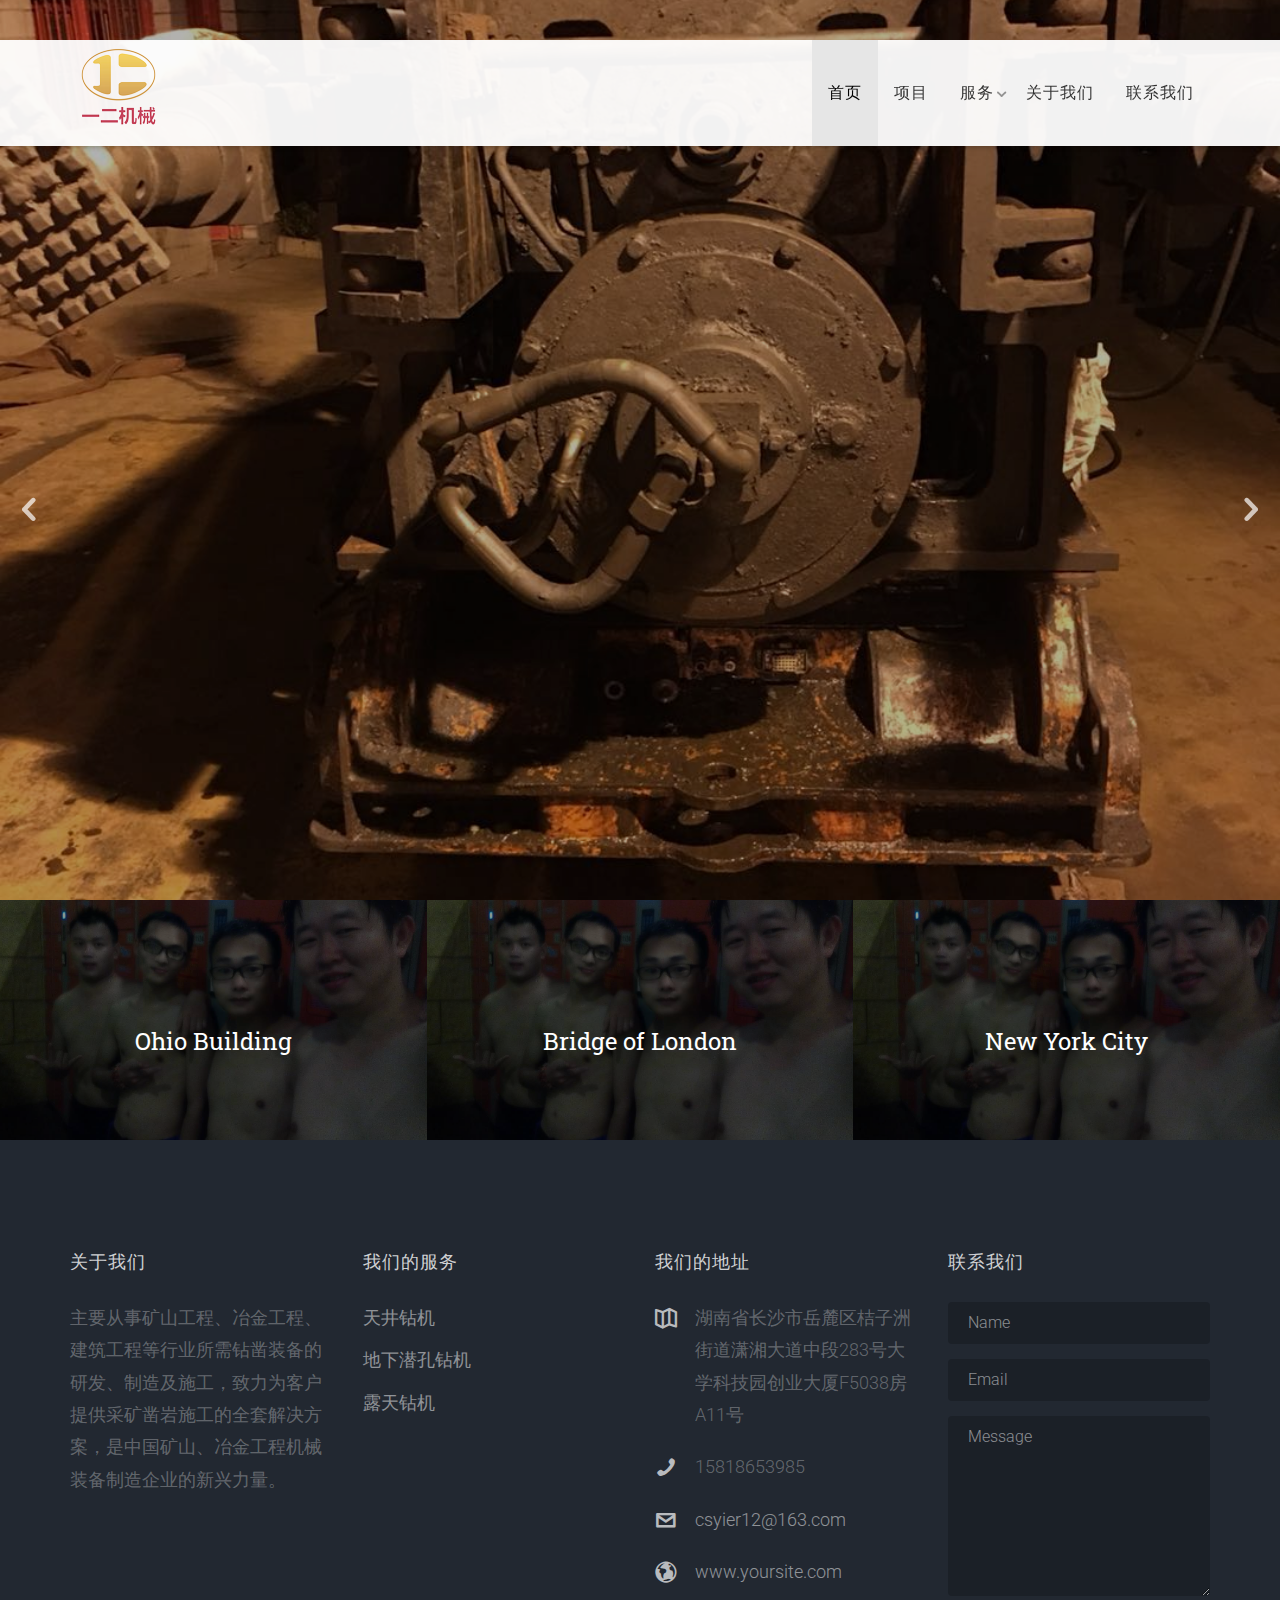
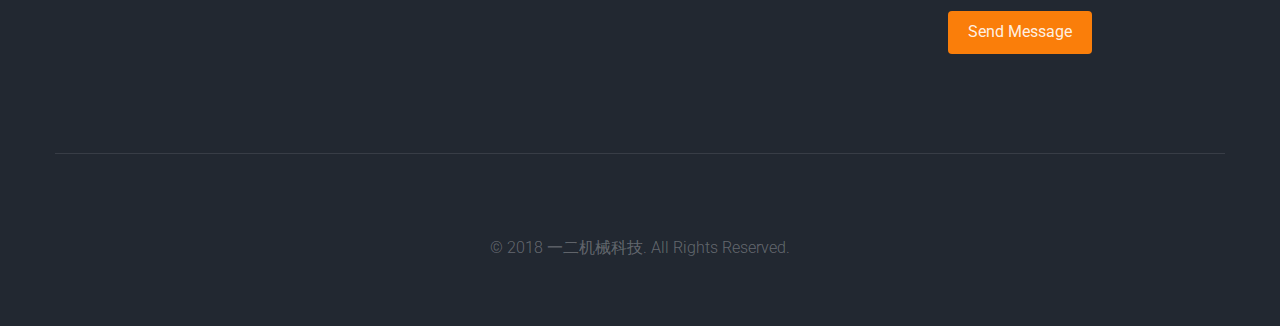
==== commit 782559e4: "更新资源" ====
--- a/index.html
+++ b/index.html
@@ -7,11 +7,12 @@
 	<head>
 	<meta charset="utf-8">
 	<meta http-equiv="X-UA-Compatible" content="IE=edge">
-	<title>Beam &mdash; 100% Free Fully Responsive HTML5 Template by FREEHTML5.co</title>
+	<title>湖南一二机械科技有限公司</title>
 	<meta name="viewport" content="width=device-width, initial-scale=1">
 	<meta name="description" content="Free HTML5 Template by FREEHTML5.CO" />
 	<meta name="keywords" content="free html5, free template, free bootstrap, html5, css3, mobile first, responsive" />
 	<meta name="author" content="FREEHTML5.CO" />
+
 
   <!-- 
 	//////////////////////////////////////////////////////
@@ -74,7 +75,8 @@
 				<div class="container">
 					<div class="nav-header">
 						<a href="#" class="js-fh5co-nav-toggle fh5co-nav-toggle"><i></i></a>
-						<h1 id="fh5co-logo"><a href="index.html"><i class="icon-home2"></i>一二机械</a></h1>
+						<img class="fh5co-logo"  src="images/12.png"/>
+					<!-- 	<h1 id="fh5co-logo"><a href="index.html"><i class="icon-home2"></i>一二机械</a></h1> -->
 						<!-- START #fh5co-menu-wrap -->
 						<nav id="fh5co-menu-wrap" role="navigation">
 							<ul class="sf-menu" id="fh5co-primary-menu">
@@ -85,26 +87,16 @@
 								<li>
 									<a href="services.html" class="fh5co-sub-ddown">服务</a>
 									 <ul class="fh5co-sub-menu">
-									 	<li><a href="left-sidebar.html">Web Development</a></li>
-									 	<li><a href="right-sidebar.html">Branding &amp; Identity</a></li>
-										<li>
-											<a href="#" class="fh5co-sub-ddown">Free HTML5</a>
-											<ul class="fh5co-sub-menu">
-												<li><a href="http://freehtml5.co/preview/?item=build-free-html5-bootstrap-template" target="_blank">Build</a></li>
-												<li><a href="http://freehtml5.co/preview/?item=work-free-html5-template-bootstrap" target="_blank">Work</a></li>
-												<li><a href="http://freehtml5.co/preview/?item=light-free-html5-template-bootstrap" target="_blank">Light</a></li>
-												<li><a href="http://freehtml5.co/preview/?item=relic-free-html5-template-using-bootstrap" target="_blank">Relic</a></li>
-												<li><a href="http://freehtml5.co/preview/?item=display-free-html5-template-using-bootstrap" target="_blank">Display</a></li>
-												<li><a href="http://freehtml5.co/preview/?item=sprint-free-html5-template-bootstrap" target="_blank">Sprint</a></li>
-											</ul>
-										</li>
-										<li><a href="#">UI Animation</a></li>
-										<li><a href="#">Copywriting</a></li>
-										<li><a href="#">Photography</a></li> 
+									
+									
+										<li><a href="#">天井钻机</a></li>
+					
+								<li><a href="#">地下潜孔钻机</a></li>
+								<li><a href="#">露天钻机</a></li>
 									</ul>
 								</li>
-								<li><a href="about.html">关于</a></li>
-								<li><a href="contact.html">联系</a></li>
+								<li><a href="about.html">关于我们</a></li>
+								<li><a href="contact.html">联系我们</a></li>
 							</ul>
 						</nav>
 					</div>
@@ -115,14 +107,14 @@
 		<aside id="fh5co-hero" class="js-fullheight">
 			<div class="flexslider js-fullheight">
 				<ul class="slides">
-			   	<li style="background-image: url(images/slide_1.jpg);">
+			   	<li style="background-image: url(images/test_02.jpg);">
 			   		<div class="overlay-gradient"></div>
 			   		<div class="container">
 			   			<div class="col-md-5 col-sm-6 col-xs-12 js-fullheight slider-text">
 			   				<div class="slider-text-inner">
 			   					<div class="desc">
-			   						<h2>We shape our buildings; thereafter they shape Us.</h2>
-			   						<p><a href="#" class="btn btn-primary btn-outline">View Details</a></p>
+			   						<h2>斌哥碉堡了~打洞一流.</h2>
+			   						<p><a href="#" class="btn btn-primary btn-outline">直播现场</a></p>
 			   					</div>
 			   				</div>
 			   			</div>
@@ -168,7 +160,7 @@
 			</div>
 			<div class="grid-project-section">
 				<a href="#">
-					<img src="images/project-2.jpg" alt="Project" class="img-responsive">
+					<img src="images/test_01.jpg" alt="Project" class="img-responsive">
 					<div class="desc text-center">
 						<h2>Bridge of London</h2>
 					</div>
@@ -176,7 +168,7 @@
 			</div>
 			<div class="grid-project-section">
 				<a href="#">
-					<img src="images/project-3.jpg" alt="Project" class="img-responsive">
+					<img src="images/test_01.jpg" alt="Project" class="img-responsive">
 					<div class="desc text-center">
 						<h2>New York City</h2>
 					</div>
@@ -197,13 +189,10 @@
 							<h3 class="section-title">我们的服务</h3>
 							<ul>
 								<li><a href="#">天井钻机</a></li>
-						<!-- 		<li><a href="#">Branding &amp; Identity</a></li> -->
+					
 								<li><a href="#">地下潜孔钻机</a></li>
 								<li><a href="#">露天钻机</a></li>
-					<!-- 			<li><a href="#">Free Bootstrap Template</a></li>
-								<li><a href="#">Free HTML5 Template</a></li>
-								<li><a href="#">Free HTML5 &amp; CSS3 Template</a></li>
-								<li><a href="#">HandCrafted Templates</a></li> -->
+					
 							</ul>
 						</div>
 
--- a/css/style.css
+++ b/css/style.css
@@ -90,6 +90,11 @@
 .btn:hover, .btn:active, .btn:focus {
   box-shadow: none !important;
   outline: none !important;
+}
+
+.logon-index{
+  width:50px;
+  height: 50px;
 }
 
 .btn-primary {
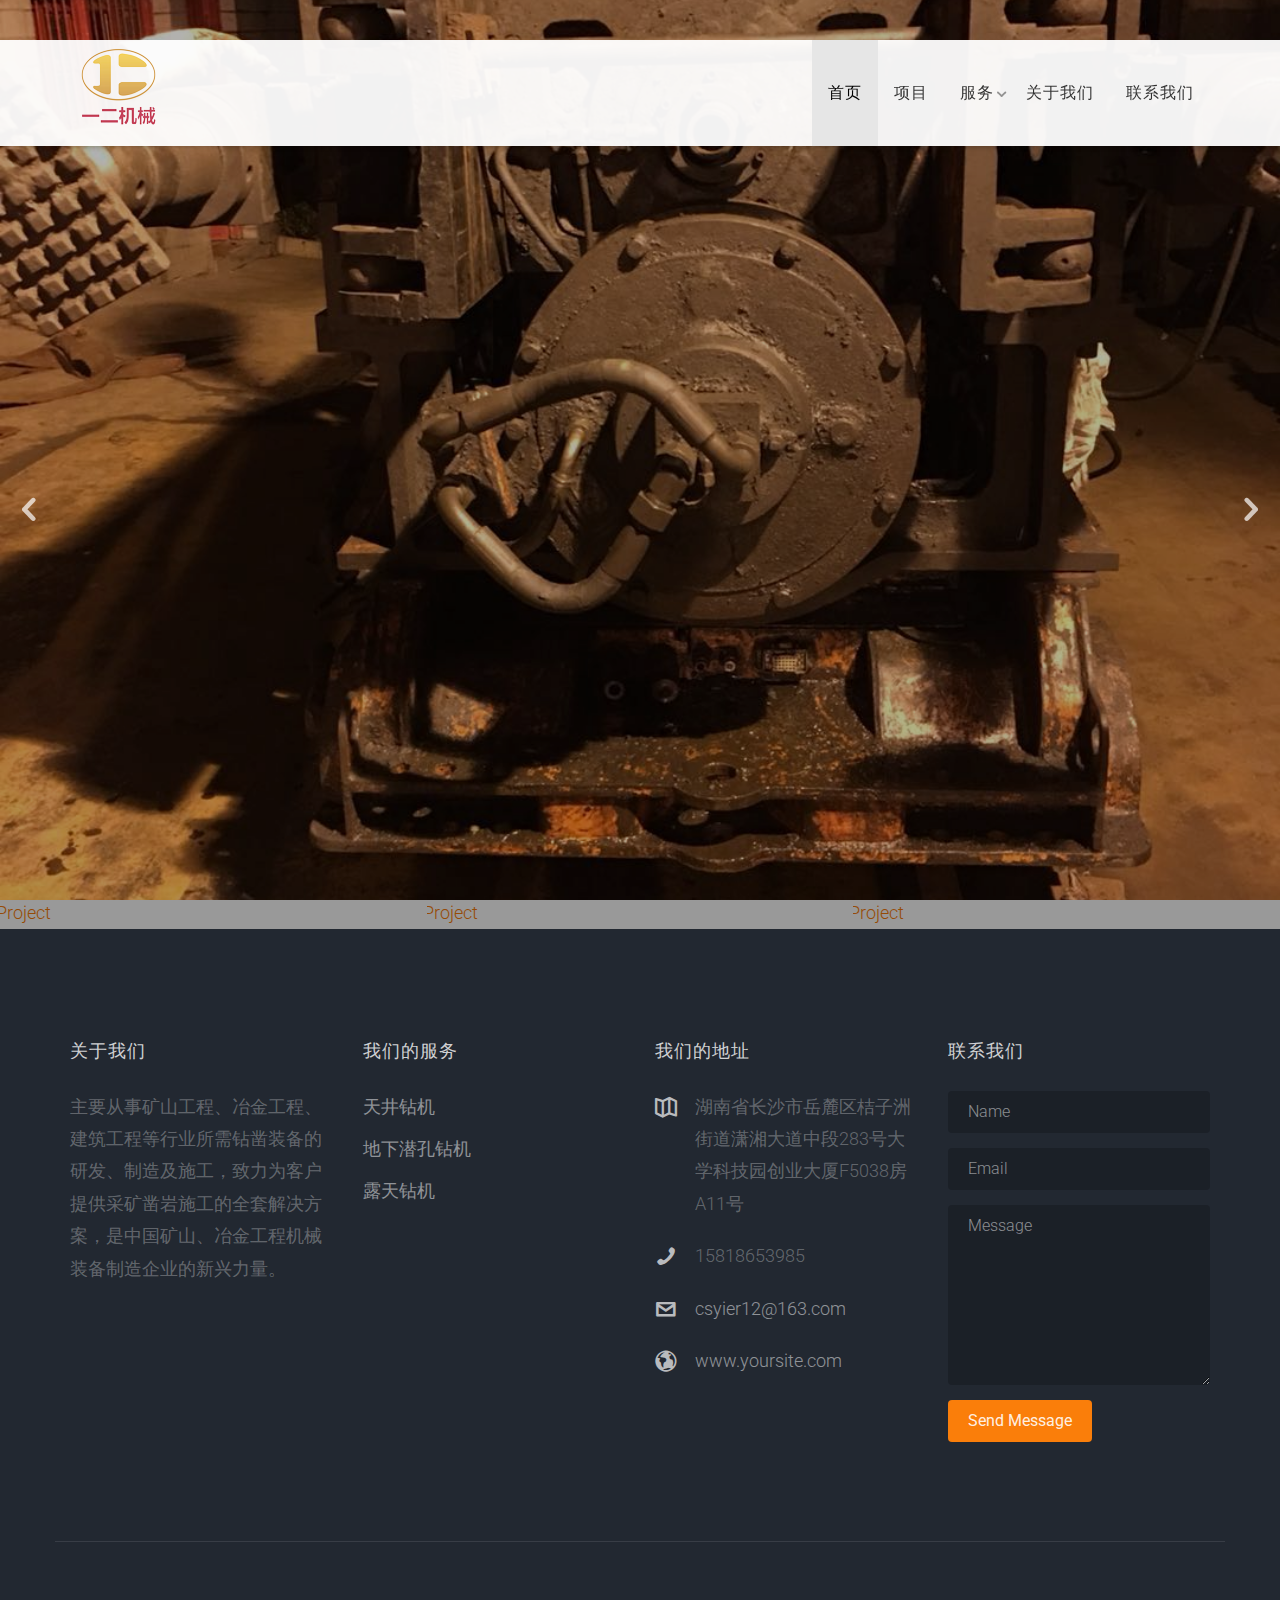
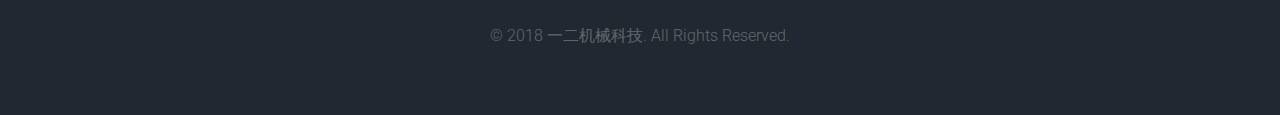
==== commit e6a99a73: "更新资源" ====
--- a/index.html
+++ b/index.html
@@ -120,7 +120,7 @@
 			   			</div>
 			   		</div>
 			   	</li>
-			   	<li style="background-image: url(images/slide_2.jpg);">
+			   	<li style="background-image: url(https://res.cloudinary.com/veidy/image/upload/v1527157512/p_02_benrat.jpg);">
 			   		<div class="overlay-gradient"></div>
 			   		<div class="container">
 			   			<div class="col-md-5 col-sm-6 col-xs-12 js-fullheight slider-text">
@@ -152,7 +152,7 @@
 		<div id="fh5co-section">
 			<div class="grid-project-section">
 				<a href="#">
-					<img src="images/test_01.jpg" alt="Project" class="img-responsive">
+					<img src="https://res.cloudinary.com/veidy/image/upload/c_scale,w_900/v1527157508/p_04_ibjtaj.jpg" alt="Project" class="img-responsive">
 					<div class="desc text-center">
 						<h2>Ohio Building</h2>
 					</div>
@@ -160,7 +160,7 @@
 			</div>
 			<div class="grid-project-section">
 				<a href="#">
-					<img src="images/test_01.jpg" alt="Project" class="img-responsive">
+					<img src="https://res.cloudinary.com/veidy/image/upload/c_scale,w_900/v1527157507/p_03_imetyo.jpg" alt="Project" class="img-responsive">
 					<div class="desc text-center">
 						<h2>Bridge of London</h2>
 					</div>
@@ -168,7 +168,7 @@
 			</div>
 			<div class="grid-project-section">
 				<a href="#">
-					<img src="images/test_01.jpg" alt="Project" class="img-responsive">
+					<img src="https://res.cloudinary.com/veidy/image/upload/v1527157513/p_01_wo0x2d.jpg" alt="Project" class="img-responsive">
 					<div class="desc text-center">
 						<h2>New York City</h2>
 					</div>
